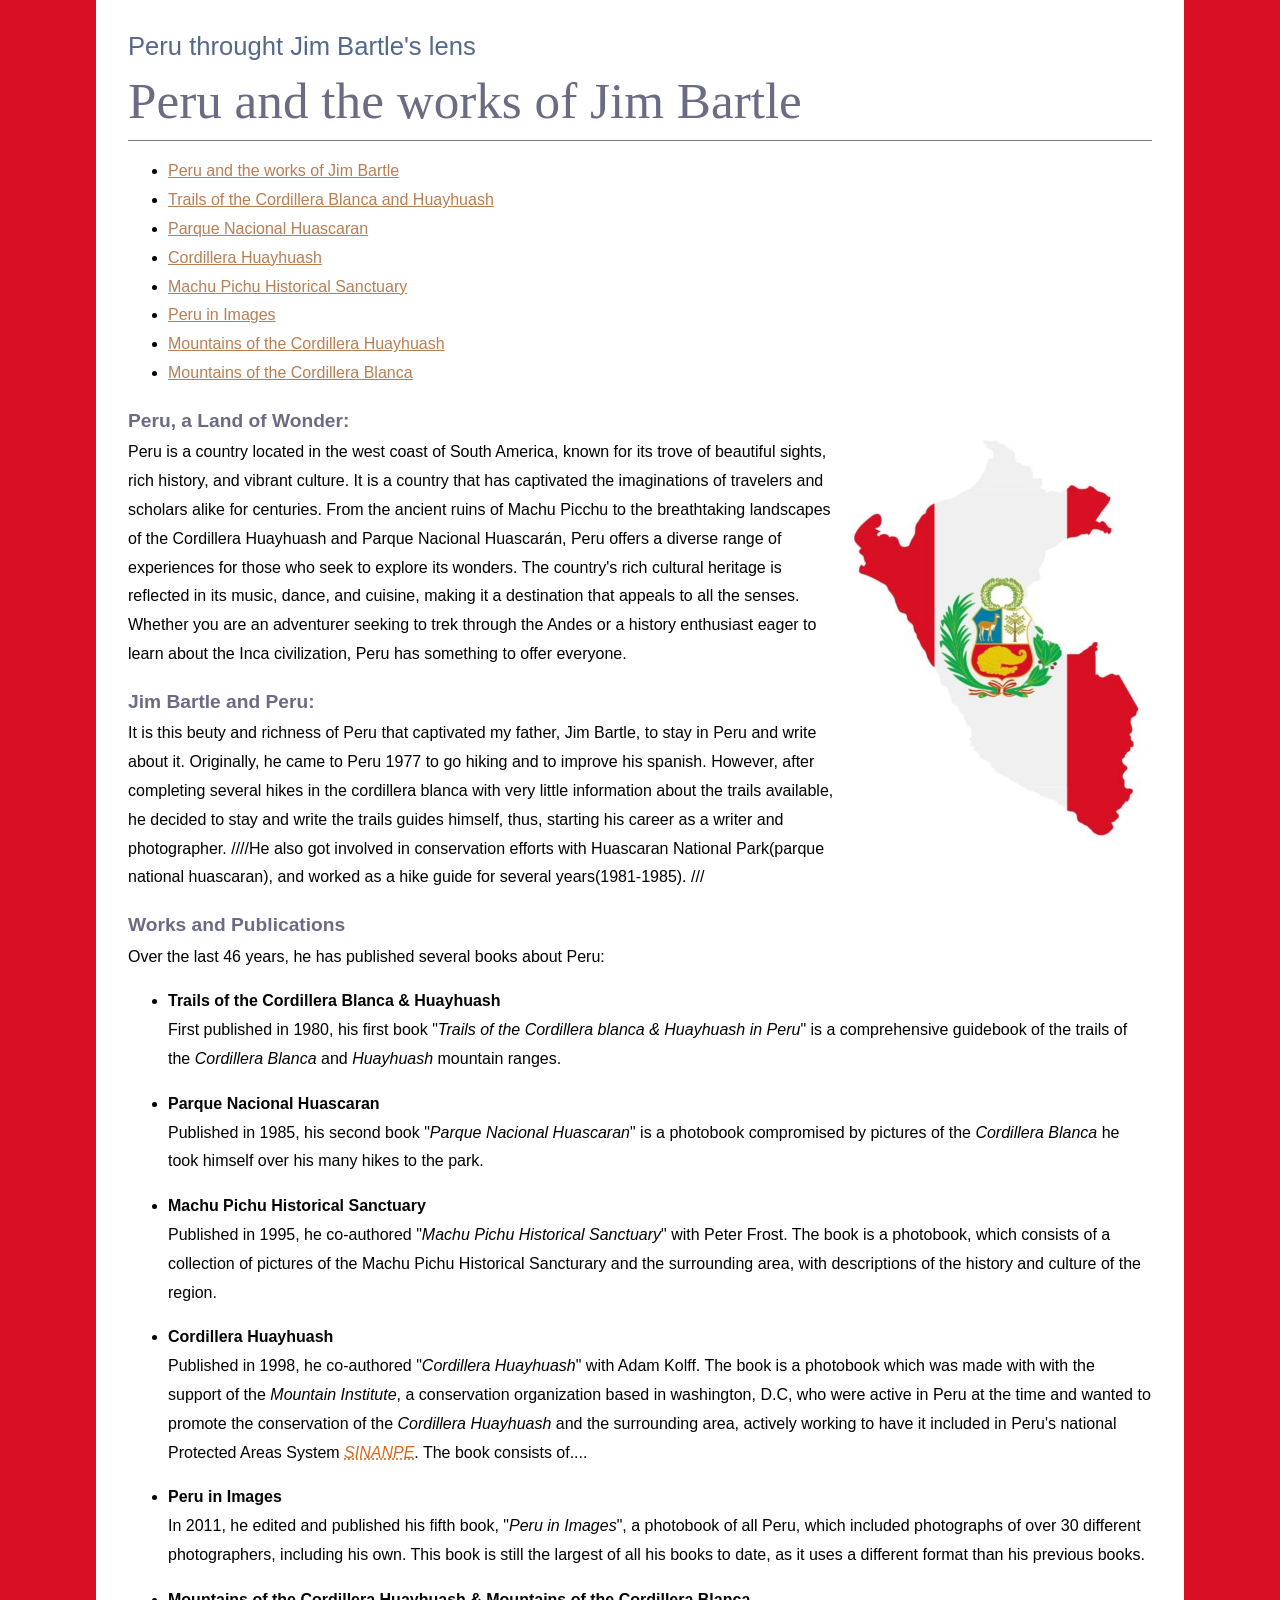
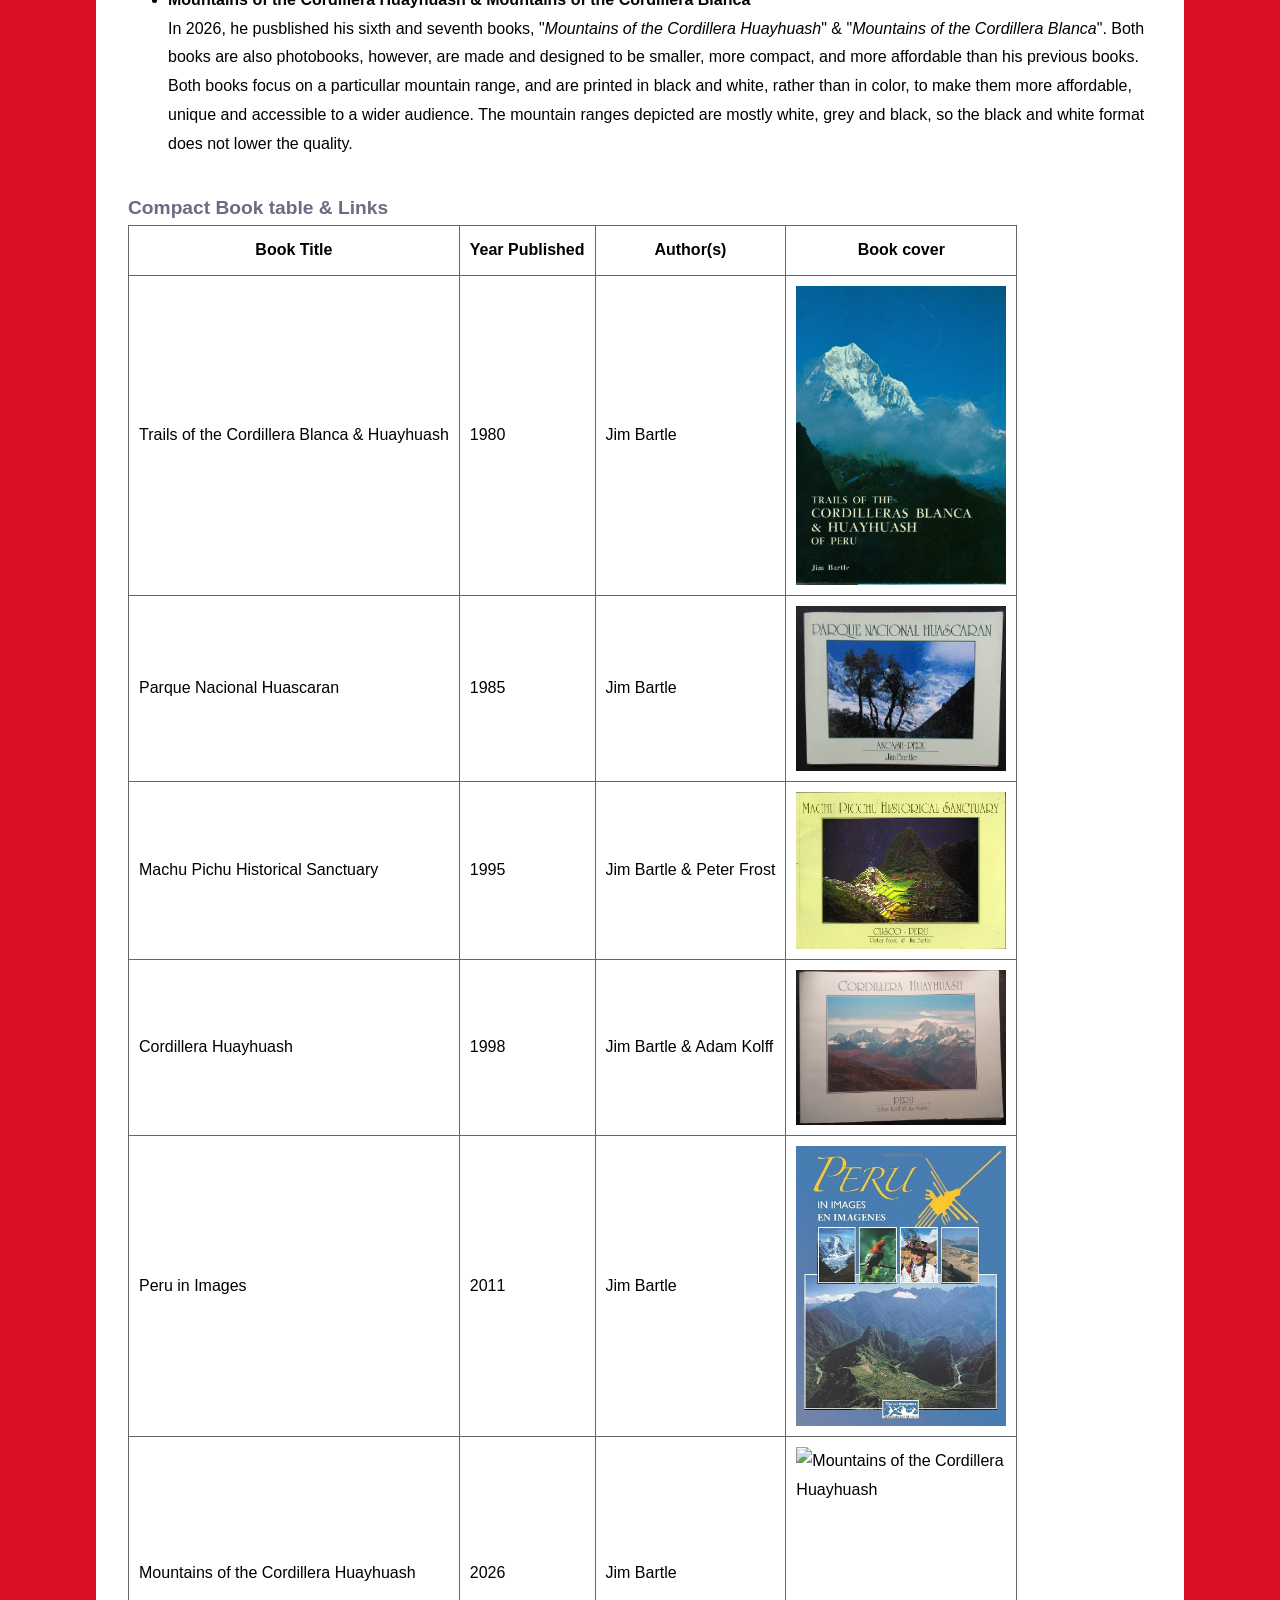
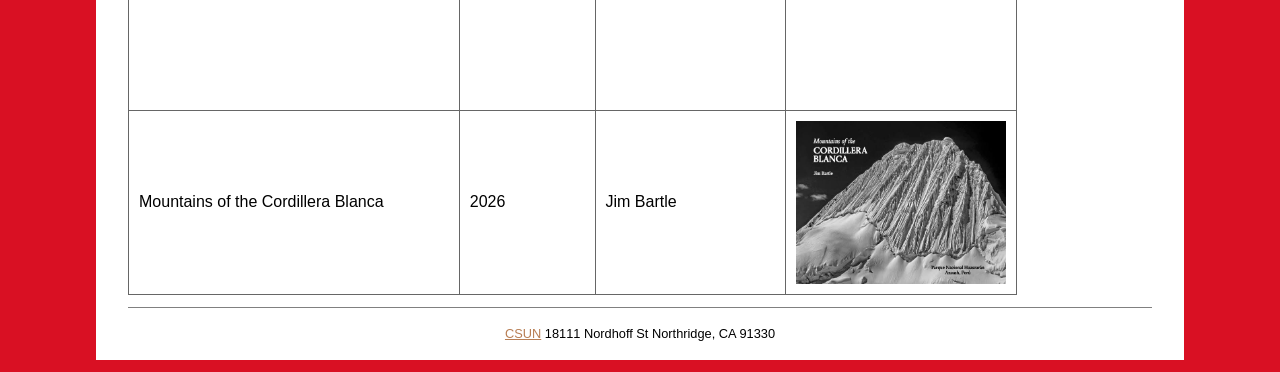
==== docs/cordBlanca.html @ fcec71ef "sss" ====
<!DOCTYPE html>
<html lang="en">
  <head>
    <meta charset="utf-8" />
    <title>Peru throught Jim Bartle's lens</title>
    <link href="css/styles.css" rel="stylesheet" type="text/css" />
  </head>
  <body>
    <header role="banner">
      <h1>Peru throught Jim Bartle's lens</h1>
      <h2>Peru and the works of Jim Bartle</h2>
      <nav role="navigation">
      <ul>
        <li><a href="index.html" title="Peru and the works of Jim Bartle">Peru and the works of Jim Bartle </a></li>
        <li><a href="trails.html" title="Trails of the Cordillera Blanca and Huayhuash">Trails of the Cordillera Blanca and Huayhuash</a></li>
        <li><a href="ParqueNacionalHuascaran.html" title="Parque Nacional Huascaran">Parque Nacional Huascaran</a></li>
        <li><a href="CordilleraHuayhuash.html" title="Cordillera Huayhuash">Cordillera Huayhuash</a></li>
        <li><a href="MachuPichu.html" title="Machu Pichu Historical Sanctuary">Machu Pichu Historical Sanctuary</a></li>
        <li><a href="PeruInImages.html" title="Peru in Images">Peru in Images</a></li>
        <li><a href="cordHuayhuash.html" title="Mountains of the Cordillera Huayhuash">Mountains of the Cordillera Huayhuash</a></li>
        <li><a href="cordBlanca.html" title="Mountains of the Cordillera Blanca">Mountains of the Cordillera Blanca</a></li>
      </ul>
    </nav>
        <!--  
        Index:
      - Machu Pichu Historical Sanctuary
      - Cordillera Huayhuash
      - Parque Nacional Huascaran
      - Other works
      -->
    </header>
    <main role="main">
      <article role="article">
        <header>
          <h3>Peru, a Land of Wonder:</h3>
          <p>
            <img
              src="images/peru_flag.jpg"
              alt="Peru"
              width="300"
              height="400"
              class="flowRight"
            /> Peru is a country located in the west coast of South America, known for its trove of beautiful sights, rich history, and vibrant culture. It is a country that has captivated the imaginations of travelers and scholars alike for centuries. From the ancient ruins of Machu Picchu to the breathtaking landscapes of the Cordillera Huayhuash and Parque Nacional Huascarán, Peru offers a diverse range of experiences for those who seek to explore its wonders. The country's rich cultural heritage is reflected in its music, dance, and cuisine, making it a destination that appeals to all the senses. Whether you are an adventurer seeking to trek through the Andes or a history enthusiast eager to learn about the Inca civilization, Peru has something to offer everyone. 

            <!-- HTML, or <b>Hypertext Markup Language</b>, is the language used to
            describe the structure of content on the web. As with other markup
            languages, it uses tags to identify page elements and describe the
            page&rsquo;s semantic structure. An easy way to visualize this is to
            consider the various types of documents you see on a day-to-day
            basis, like magazine and newspaper articles or documents created in
            a program like Microsoft Word. The formatting of those documents
            ensures that the information is presented clearly, with a distinct
            hierarchy. This allows readers to quickly scan the page and
            determine which information is important and how the content relates
            to each other. HTML allows us to do that for web pages by first
            establishing the overall document structure, and then formatting
            elements like headings and paragraphs.-->
          </p>
        </header>
        <section>
          <h3>Jim Bartle and Peru:</h3>
          <p>
            It is this beuty and richness of Peru that captivated my father, Jim Bartle, to stay in Peru and write about it. Originally, he came to Peru 1977 to go hiking and to improve his spanish. However, after completing several hikes in the cordillera blanca with very little information about the trails available, he decided to stay and write the trails guides himself, thus, starting his career as a writer and photographer. ////He also got involved in conservation efforts with Huascaran National Park(parque national huascaran), and worked as a hike guide for several years(1981-1985). ///
          </p>
          <h3>Works and Publications</h3>
            <p>Over the last 46 years, he has published several books about Peru:</p>
            
          <ul> <!-- Using the UL so the list of books is a bulleted list-->
            <li>
              <div class= "book">
                <h4>Trails of the Cordillera Blanca & Huayhuash</h4>
                <p>
                  <!-- In 1980, he pusblished his first book "Trails of the /Cordillera blanca/ and /Huayhuash/ in Peru", a comprehensive guidebook of the trails of the cordillera blanca and Huayhuash mountain ranges. -->
                  First published in 1980, his first book "<i>Trails of the Cordillera blanca & Huayhuash in Peru</i>" is a comprehensive guidebook of the trails of the <em>Cordillera Blanca</em> and <em>Huayhuash</em> mountain ranges. 
                  <!--<img
                    src="images/trails.jpg"
                    alt="Trails of the Cordillera Blanca and Huayhuash"
                    width="225"
                    height= "300"
                    class="flowRight"
                  />   Images were removed and added to the table below--> 
                </p>
              </div>
            </li>
            <li>
              <div class= "book">
                <h4>Parque Nacional Huascaran</h4>
                <p>
                  <!--In 1985, he published his second book, "Parque Nacional Huascaran", a photobook compromised by pictures of the /cordillera blanca/ he took himself over his many hikes to the park. -->
                  Published in 1985, his second book "<i>Parque Nacional Huascaran</i>" is a photobook compromised by pictures of the <em>Cordillera Blanca</em> he took himself over his many hikes to the park. 
                  <!--<img
                    src="images/huascaran.jpg"
                    alt="Parque Nacional Huascaran"
                    width="400"
                    height="313"
                    class="flowRight"
                  /> -->
                </p>
              </div>
            </li>
            <li>
              <div class= "book">
                <h4>Machu Pichu Historical Sanctuary</h4>
                <p>
                  <!--in 1995, he co-authored his third book, "Machu Pichu Historical Sanctuary", with his friend, Peter Frost. The book is another photobook, and consists of a collection of pictures of the Machu Pichu Historical Sancturary and the surrounding area, with descriptions of the history and culture of the region. ---check summary--- -->
                  Published in 1995, he co-authored "<i>Machu Pichu Historical Sanctuary</i>" with Peter Frost. The book is a photobook, which consists of a collection of pictures of the Machu Pichu Historical Sancturary and the surrounding area, with descriptions of the history and culture of the region. 
                  <!--<img
                    src="images/machu.jpg"
                    alt="Machu Pichu Historical Sanctuary"
                    width="400"
                    height="299"
                    class="flowRight"
                  />-->
                </p>

              </div>
            </li>
            <li>
              <div class= "book">
                <h4>Cordillera Huayhuash</h4>
                <p>
                  Published in 1998, he co-authored "<i>Cordillera Huayhuash</i>" with Adam Kolff. The book is a photobook which was made with with the support of the <em>Mountain Institute</em>, a conservation organization based in washington, D.C, who were active in Peru at the time and wanted to promote the conservation of the <em>Cordillera Huayhuash</em> and the surrounding area, actively working to have it included in Peru's national Protected Areas System <abbr title="Sistema Nacional de Áreas Protegidas">SINANPE</abbr>. The book consists of....
    <!-- Here I am using the abbr tag, as it provides a tooltip with the full name of the acronym.   
    When including an abbreviation or acronym,<abbr> provides a full expansion of the term in plain text on first use, along with the <abbr> to mark up the abbreviation. This informs the user what the abbreviation or acronym means. However, in this case I am using it with a Title, which makes it so that when the user hovers over the abbreviation, it will show the full name of the acronym. This is helpful for users who may not be familiar with the acronym or abbreviation, and provides additional context for understanding the content. -->
                  
  
                <!--<img
                    src="images/huayhuash.jpeg"
                    alt="Cordillera Huayhuash"
                    width="400"
                    height="299"
                    class="flowRight"
                  />-->
                </p>
              </div>
            </li>
            <li>
              <div class= "book">
                <h4>Peru in Images</h4>
                <p>
                  In 2011, he edited and published his fifth book, "<i>Peru in Images</i>", a photobook of all Peru, which included photographs of over 30 different photographers, including his own. This book is still the largest of all his books to date, as it uses a different format than his previous books.
                <!--<img
                    src="images/peruImages.jpg"
                    alt="Peru in Images"
                    width="300"
                    height="450"
                    class="flowRight"
                  />-->
                </p>
              </div>
            </li>
            <li>
              <div class= "book">
                <h4>Mountains of the Cordillera Huayhuash & Mountains of the Cordillera Blanca</h4>
                <p> 
                  In 2026, he pusblished his sixth and seventh books, "<i>Mountains of the Cordillera Huayhuash</i>" & "<i>Mountains of the Cordillera Blanca</i>". Both books are also photobooks, however, are made and designed to be smaller, more compact, and more affordable than his previous books. Both books focus on a particullar mountain range, and are printed in black and white, rather than in color, to make them more affordable, unique and accessible to a wider audience. The mountain ranges depicted are mostly white, grey and black, so the black and white format does not lower the quality. 
                  <!--<img
                    src="images/cordHuayhuash.png"
                    alt="Mountains of the Cordillera Huayhuash"
                    width="310"
                    height="375"
                    class="flowRight"
                  />
                  <img
                    src="images/cordBlanca.jpg"
                    alt="Mountains of the Cordillera Blanca"
                    width="400"
                    height="300"
                    class="flowRight"
                  /> -->
                </p> 
              </div>
            </li>
          </ul>          
        </section>
        <section>
          <h3>Compact Book table & Links</h3>
          <table>
            <thead> <!-- Using a table to display the list of books in a more organized way, with columns for the title, year published, and book cover image. <thead> is being used to define the header of each row of the table -->
              <tr>
                <th>Book Title</th>
                <th>Year Published</th>
                <th>Author(s)</th>
                <th>Book cover</th>
              </tr>
            </thead>
            <tbody>
              <tr>
                <td>Trails of the Cordillera Blanca & Huayhuash</td>
                <td>1980</td>
                <td>Jim Bartle</td>
                <td><img src="images/trails.jpg" alt="Trails of the Cordillera Blanca and Huayhuash" width="150" height="200" class="centerImage" /></td>
              </tr>
              <tr>
                <td>Parque Nacional Huascaran</td>
                <td>1985</td>
                <td>Jim Bartle</td>
                <td><img src="images/huascaran.jpg" alt="Parque Nacional Huascaran" width="150" height="118" class="centerImage" /></td>
              </tr>
              <tr>      
                <td>Machu Pichu Historical Sanctuary</td>
                <td>1995</td>
                <td>Jim Bartle & Peter Frost</td>
                <td><img src="images/machu.jpg" alt="Machu Pichu Historical Sanctuary" width="150" height="112" class="centerImage" /></td>   
              </tr>
              <tr>
                <td>Cordillera Huayhuash</td>
                <td>1998</td>
                <td>Jim Bartle & Adam Kolff</td>
                <td><img src="images/huayhuash.jpeg" alt="Cordillera Huayhuash" width="150" height="112" class="centerImage" /></td>
              </tr>
              <tr>
                <td>Peru in Images</td>
                <td>2011</td>
                <td>Jim Bartle</td>
                <td><img src="images/peruImages.jpg" alt="Peru in Images" width="150" height="225" class="centerImage" /></td>
              </tr>
              <tr>
                <td>Mountains of the Cordillera Huayhuash</td>
                <td>2026</td>
                <td>Jim Bartle</td>
                <td><img src="images/cordHuayhuash.png" alt="Mountains of the Cordillera Huayhuash" width="150" height="181" class="centerImage" /></td>
              </tr>
              <tr>
                <td>Mountains of the Cordillera Blanca</td>
                <td>2026</td>
                <td>Jim Bartle</td>
                <td><img src="images/cordBlanca.jpg" alt="Mountains of the Cordillera Blanca" width="150" height="112" class="centerImage" /></td>
              </tr>
            </tbody>
          </table>

        </section>
      </article>
    </main>
    <footer role="contentinfo">
      <p>
        <a href="http://www.csun.edu" title="csun.edu" target="_blank">CSUN</a>
        18111 Nordhoff St Northridge, CA 91330
      </p>
    </footer>
  </body>
</html>
---- docs/css/styles.css ----
html, body {
	background: #D91023; /* Peruvian flag red */
	margin: 0;
}
h1, h2, h3, h4, h5, h6, p {
	margin: 0;
	padding: 0;
}
h1, h2, h3, h4, h5, h6 {
	color: rgb(107, 107, 132);
}
body {
	font-family: Verdana, Geneva, sans-serif;
	font-size: 100%;
	width: 80%;
	margin-right: auto;
	margin-left: auto;
	padding: 2.5% 2.5% 0;
	background: white;
	line-height: 1.8;
}
h1 {
	font: 1.6em Verdana, Geneva, sans-serif;
	margin-bottom: .4em;
	color: rgb(83, 104, 138);
}
h2 {
	font: 3.2em Georgia, "Times New Roman", Times, serif;
	margin-bottom: .2em;
}
h3 {
	font-size: 1.2em;
}
p {
	margin-bottom: 1em;
}
a {
	color: rgb(184, 126, 84);
}
a:hover {
	color: rgb(120, 97, 55);
}
pre {
	font-size: 1.4em;
	color: white;
	padding: .5em 1em;
	border-left: 1em solid #A68048;
	background: #666;
	white-space: pre-wrap;
	white-space: -moz-pre-wrap;
	white-space: -pre-wrap;
	white-space: -o-pre-wrap;
	word-wrap: break-word;
	width: 80%;
}
pre.wrong {
	border-left-color: red;
}
pre.correct {
	border-left-color: green;
}
dt {
	font-style: italic;
	font-size:1.2em;
}
dd {
	margin-bottom: 1.4em;
}
table {
	/*margin: 1em auto;   used to center table if needed*/
	border-collapse: collapse;
	border: 1px solid #666;
}
caption {
	margin: 0;
	padding: 0;
	margin-bottom: 1em;
	text-align: left;
}
td, th {
	padding: 10px;
	border: 1px solid #666;
}
table img { /*Larger images for the table */
	width: 210px;
	max-width: 100%;
	height: auto;
}
.center {
	text-align: center;
}
header h2 {
	padding-bottom: .2em;
	border-bottom: 1px solid gray;
}
aside {
	padding: 1em;
	background:rgb(83, 104, 138);
	color: white;
	margin-bottom: 1em;
}
aside h4 {
	color: white;
}
footer {
	border-top: 1px solid gray;
	text-align: center;
	font-size: .8em;
	line-height: 4em;
	margin-top: 1em;
}
blockquote {
	font-style: italic;
}
.flowRight {
	float: right;
	margin-left: 10px;
}
.book { /* added class to style book sections*/
	display: flow-root;
}
section h4 {
	color: rgb(5, 5, 5); /* changed from rgb(83, 104, 138) to rgb(5, 5, 5) for better readability */
	clear: both;
}
.flowLeft {
	float: left;
	margin-right: 10px;
}
.centerImage { /* added class to center images, if needed */
  display: block;
  margin: 0 auto;
}
abbr {  /* added styling for abbreviation elements, so they stand out */
  font-style: italic;
  color: chocolate;
}
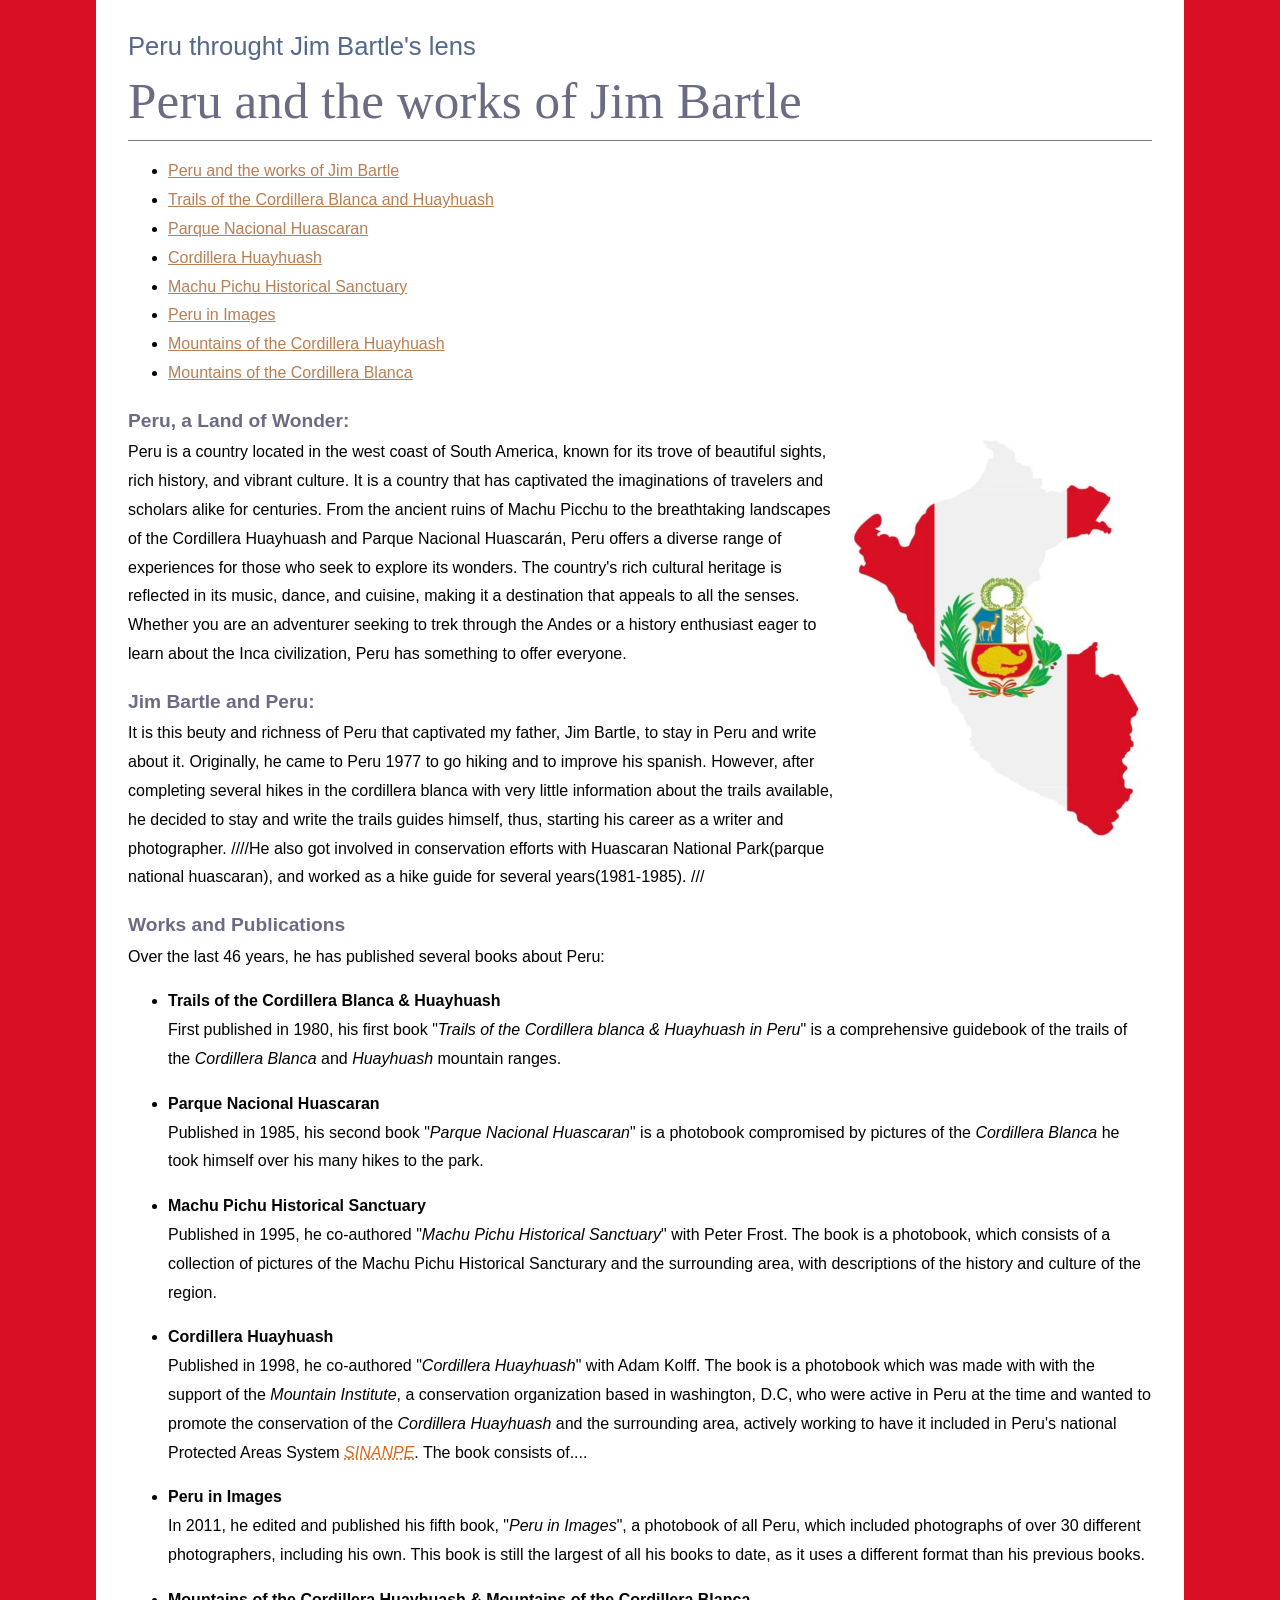
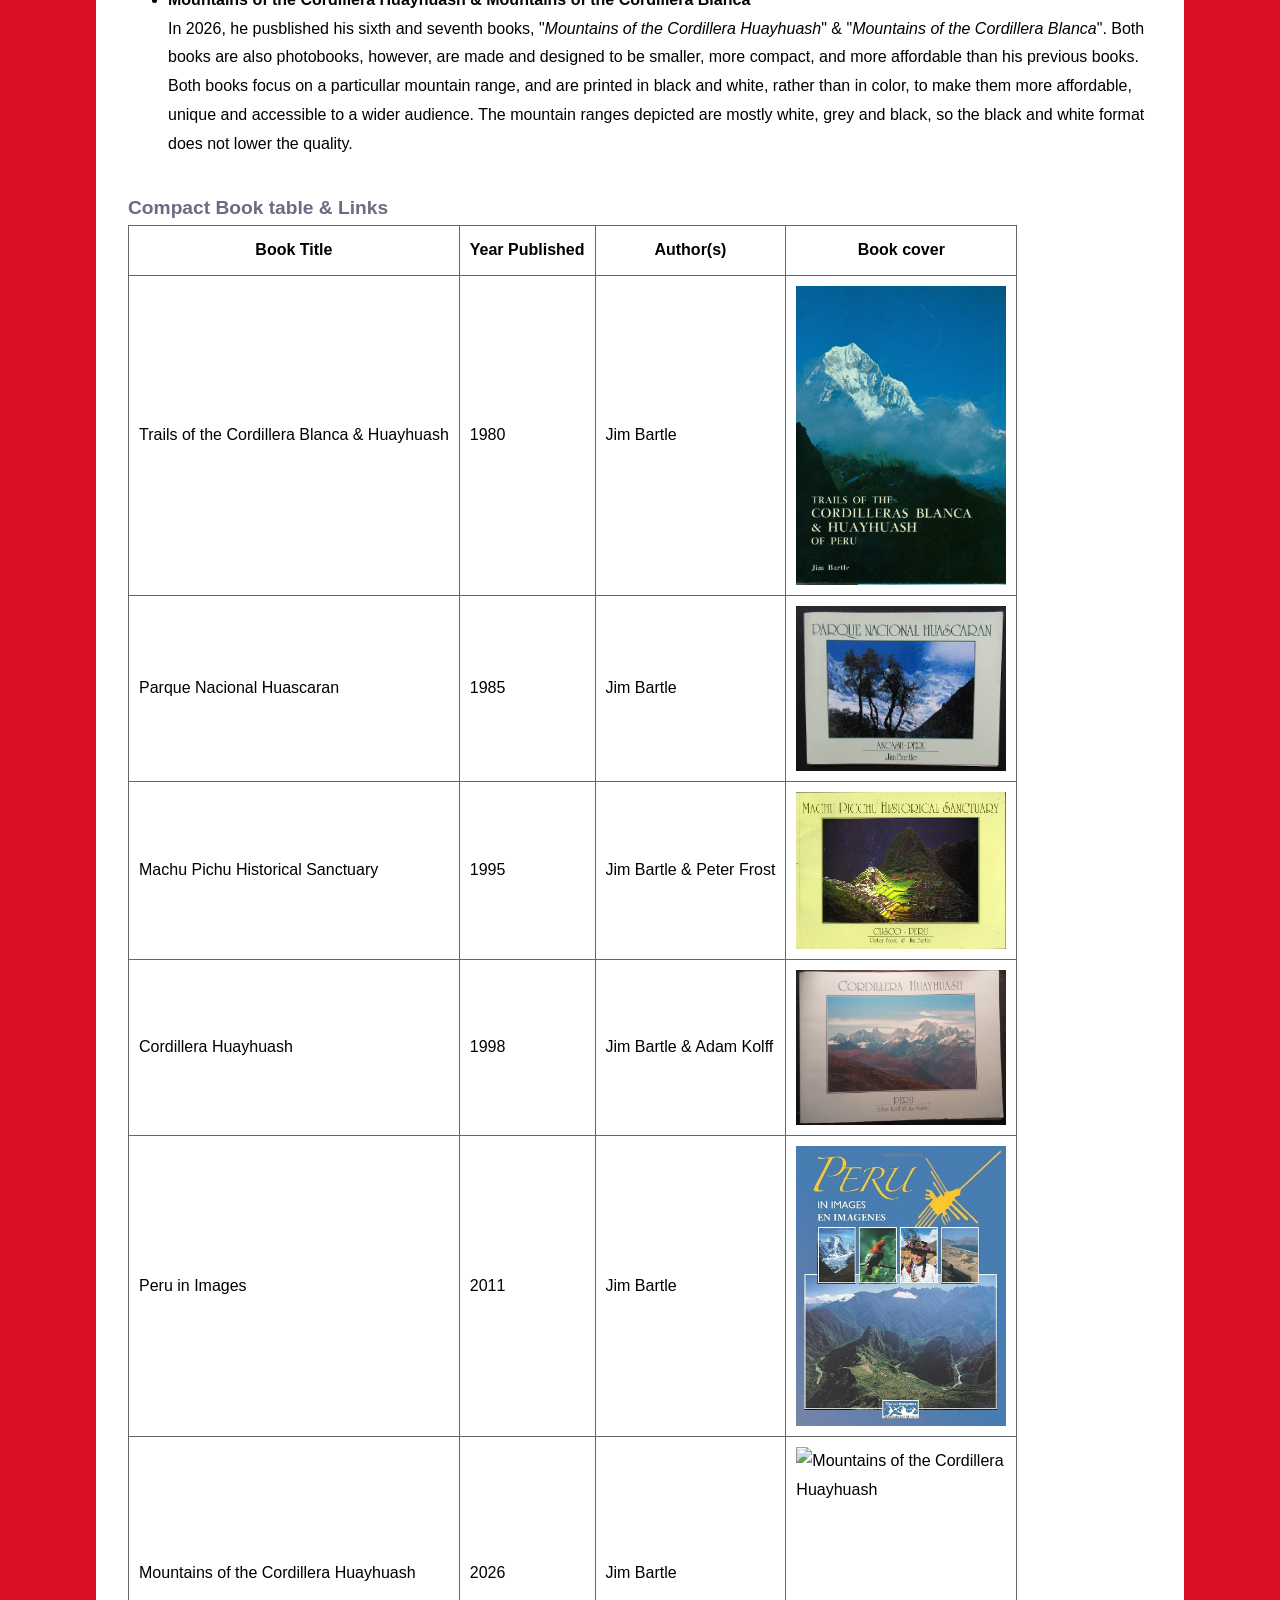
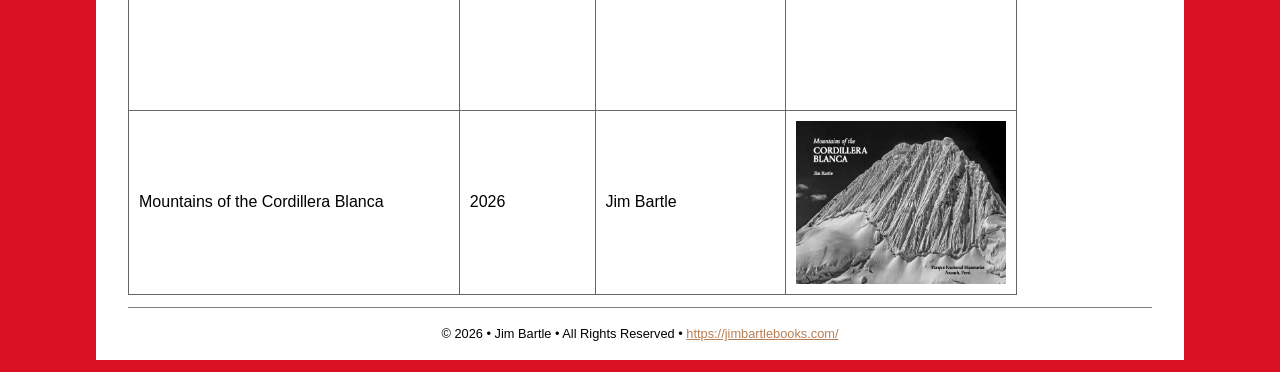
==== commit e7dbf1ef: "saving progress, book 3" ====
--- a/docs/cordBlanca.html
+++ b/docs/cordBlanca.html
@@ -233,11 +233,13 @@
         </section>
       </article>
     </main>
-    <footer role="contentinfo">
+    <footer>
       <p>
-        <a href="http://www.csun.edu" title="csun.edu" target="_blank">CSUN</a>
-        18111 Nordhoff St Northridge, CA 91330
+        &copy; 2026 • Jim Bartle • All Rights Reserved •
+        <a href="https://jimbartlebooks.com/" title="https://jimbartlebooks.com/" target="_blank">https://jimbartlebooks.com/</a>
       </p>
+
+      <!-- 2026 • Jim Bartle • All Rights Reserved -->
     </footer>
   </body>
 </html>
--- a/docs/css/styles.css
+++ b/docs/css/styles.css
@@ -95,12 +95,14 @@
 }
 aside {
 	padding: 1em;
-	background:rgb(83, 104, 138);
-	color: white;
+	padding-left: 1.2em;
+	background: #e7f0e8;
+	color: #222;
+	border: 1px solid #000; /*Border color for aside, alongside margin below. */
 	margin-bottom: 1em;
 }
 aside h4 {
-	color: white;
+	color: #222; /*Color change for aside, for it to be consistant with the one above.*/ 
 }
 footer {
 	border-top: 1px solid gray;
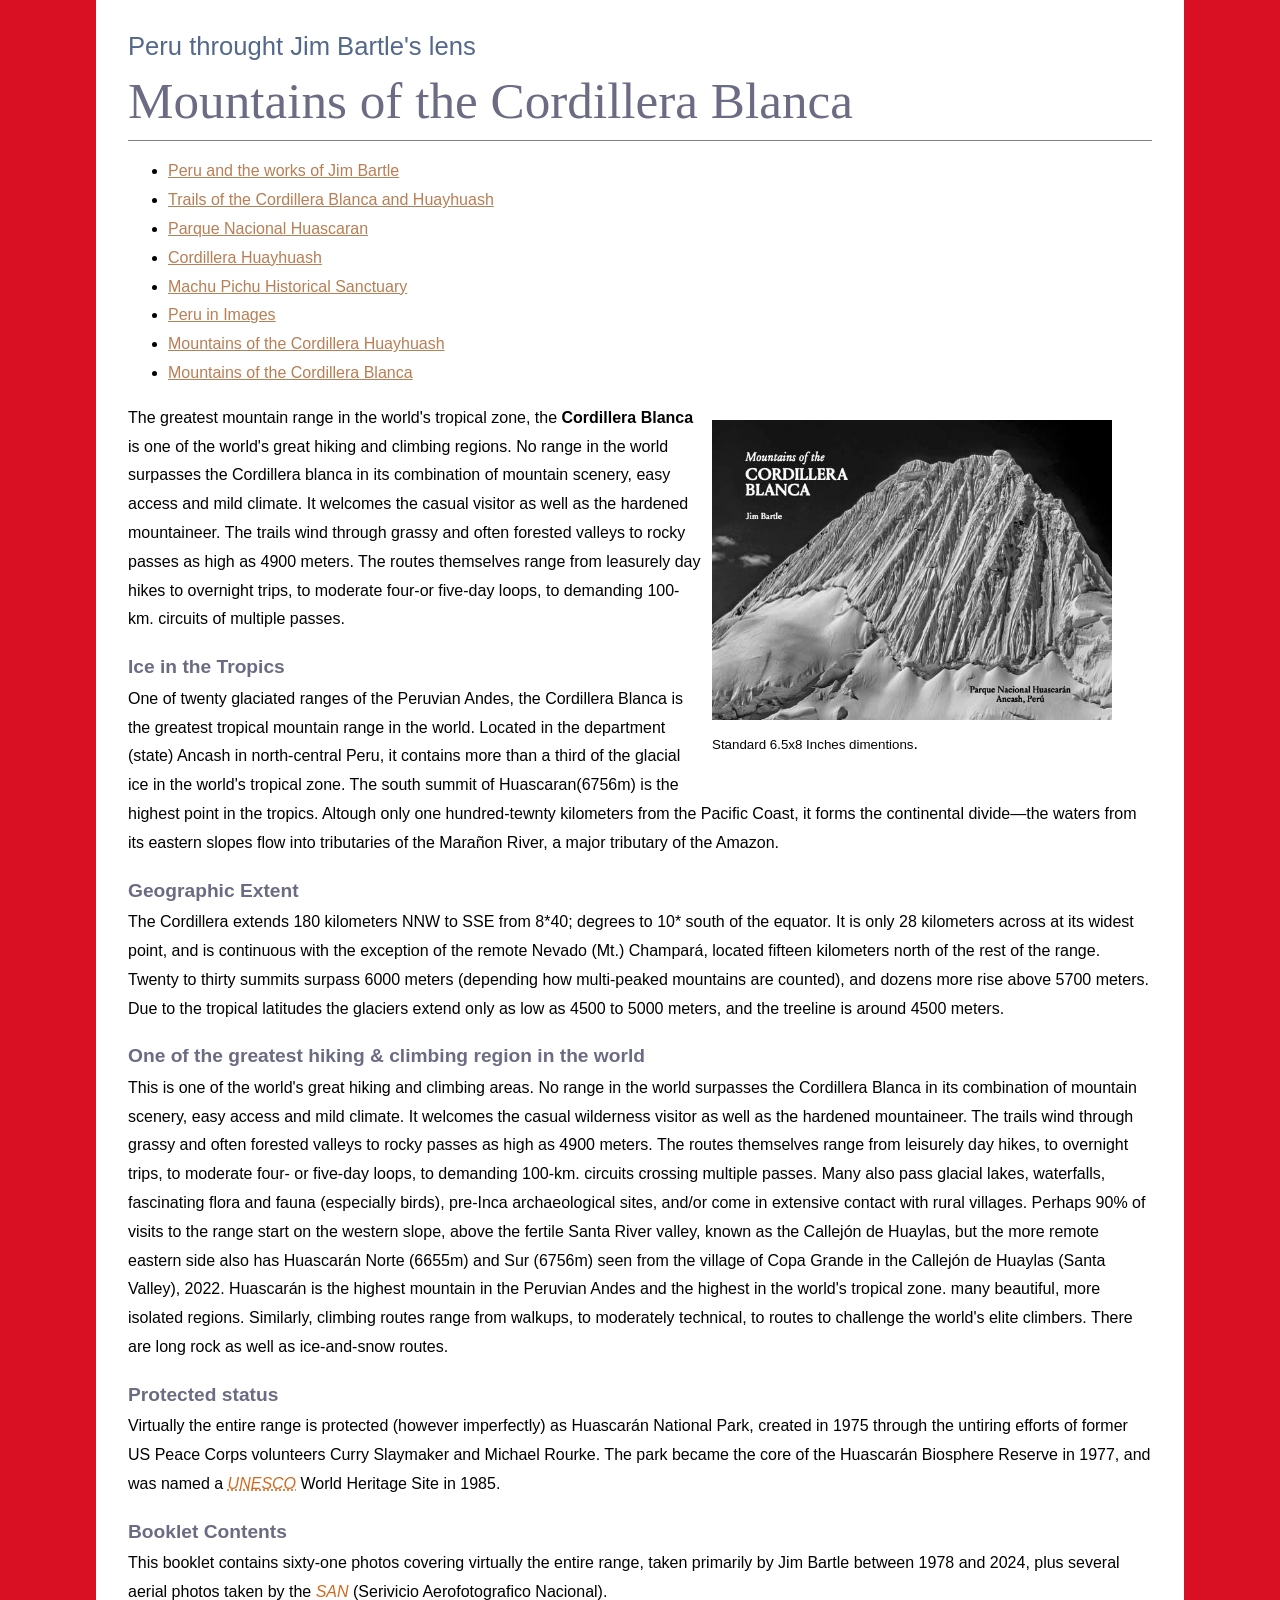
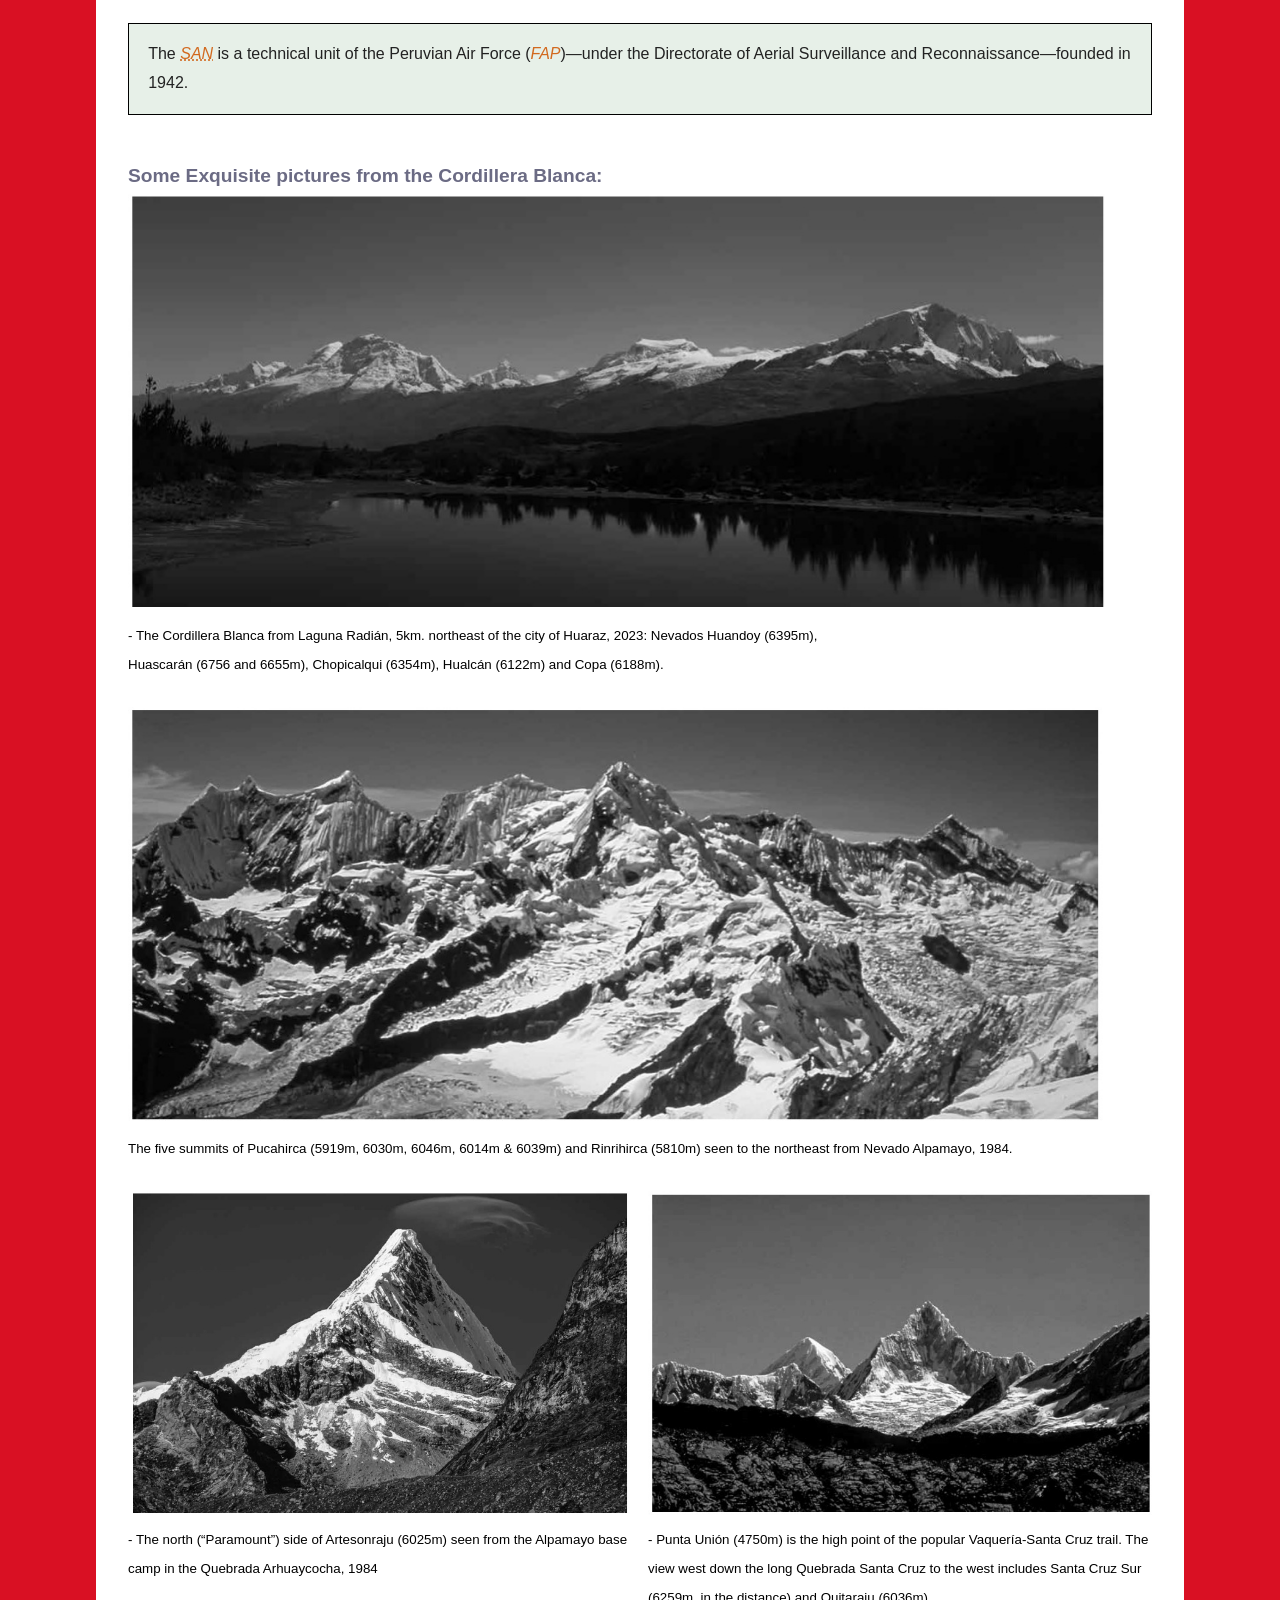
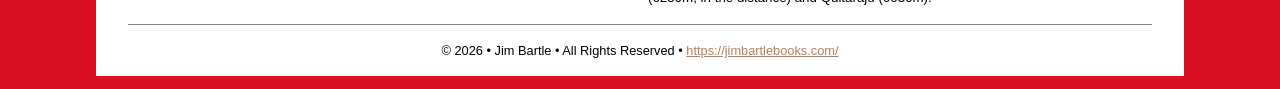
==== commit 31885bca: "last 2 books covered." ====
--- a/docs/cordBlanca.html
+++ b/docs/cordBlanca.html
@@ -8,7 +8,7 @@
   <body>
     <header role="banner">
       <h1>Peru throught Jim Bartle's lens</h1>
-      <h2>Peru and the works of Jim Bartle</h2>
+      <h2>Mountains of the Cordillera Blanca</h2>
       <nav role="navigation">
       <ul>
         <li><a href="index.html" title="Peru and the works of Jim Bartle">Peru and the works of Jim Bartle </a></li>
@@ -21,215 +21,104 @@
         <li><a href="cordBlanca.html" title="Mountains of the Cordillera Blanca">Mountains of the Cordillera Blanca</a></li>
       </ul>
     </nav>
-        <!--  
-        Index:
-      - Machu Pichu Historical Sanctuary
-      - Cordillera Huayhuash
-      - Parque Nacional Huascaran
-      - Other works
-      -->
     </header>
     <main role="main">
       <article role="article">
         <header>
-          <h3>Peru, a Land of Wonder:</h3>
+          <figure class="flowRight">
+              <img
+                src="images/cordBlanca.jpg"
+                alt="Mountains of the Cordillera Blanca"
+                 width="400" 
+                 height="300"
+              />
+              <figcaption><small>Standard 6.5x8 Inches dimentions</small>.</figcaption>
+          </figure>
           <p>
-            <img
-              src="images/peru_flag.jpg"
-              alt="Peru"
-              width="300"
-              height="400"
-              class="flowRight"
-            /> Peru is a country located in the west coast of South America, known for its trove of beautiful sights, rich history, and vibrant culture. It is a country that has captivated the imaginations of travelers and scholars alike for centuries. From the ancient ruins of Machu Picchu to the breathtaking landscapes of the Cordillera Huayhuash and Parque Nacional Huascarán, Peru offers a diverse range of experiences for those who seek to explore its wonders. The country's rich cultural heritage is reflected in its music, dance, and cuisine, making it a destination that appeals to all the senses. Whether you are an adventurer seeking to trek through the Andes or a history enthusiast eager to learn about the Inca civilization, Peru has something to offer everyone. 
-
-            <!-- HTML, or <b>Hypertext Markup Language</b>, is the language used to
-            describe the structure of content on the web. As with other markup
-            languages, it uses tags to identify page elements and describe the
-            page&rsquo;s semantic structure. An easy way to visualize this is to
-            consider the various types of documents you see on a day-to-day
-            basis, like magazine and newspaper articles or documents created in
-            a program like Microsoft Word. The formatting of those documents
-            ensures that the information is presented clearly, with a distinct
-            hierarchy. This allows readers to quickly scan the page and
-            determine which information is important and how the content relates
-            to each other. HTML allows us to do that for web pages by first
-            establishing the overall document structure, and then formatting
-            elements like headings and paragraphs.-->
+            The greatest mountain range in the world's tropical zone, the <strong>Cordillera Blanca</strong> is one of the world's great hiking and climbing regions. No range in the world surpasses the Cordillera blanca in its combination of mountain scenery, easy access and mild climate. It welcomes the casual visitor as well as the hardened mountaineer. The trails wind through grassy and often forested valleys to rocky passes as high as 4900 meters. The routes themselves range from leasurely day hikes to overnight trips, to moderate four-or five-day loops, to demanding 100-km. circuits of multiple passes.
           </p>
+          
         </header>
         <section>
-          <h3>Jim Bartle and Peru:</h3>
+          <h3>Ice in the Tropics</h3>
           <p>
-            It is this beuty and richness of Peru that captivated my father, Jim Bartle, to stay in Peru and write about it. Originally, he came to Peru 1977 to go hiking and to improve his spanish. However, after completing several hikes in the cordillera blanca with very little information about the trails available, he decided to stay and write the trails guides himself, thus, starting his career as a writer and photographer. ////He also got involved in conservation efforts with Huascaran National Park(parque national huascaran), and worked as a hike guide for several years(1981-1985). ///
+            One of twenty glaciated ranges of the Peruvian Andes, the Cordillera Blanca is the greatest tropical mountain range in the world. Located in the department (state) Ancash in north-central Peru, it contains more than a third of the glacial ice in the world's tropical zone. The south summit of Huascaran(6756m) is the highest point in the tropics. Altough only one hundred-tewnty kilometers from the Pacific Coast, it forms the continental divide&mdash;the waters from its eastern slopes flow into tributaries of the Marañon River, a major tributary of the Amazon.
           </p>
-          <h3>Works and Publications</h3>
-            <p>Over the last 46 years, he has published several books about Peru:</p>
-            
-          <ul> <!-- Using the UL so the list of books is a bulleted list-->
-            <li>
-              <div class= "book">
-                <h4>Trails of the Cordillera Blanca & Huayhuash</h4>
-                <p>
-                  <!-- In 1980, he pusblished his first book "Trails of the /Cordillera blanca/ and /Huayhuash/ in Peru", a comprehensive guidebook of the trails of the cordillera blanca and Huayhuash mountain ranges. -->
-                  First published in 1980, his first book "<i>Trails of the Cordillera blanca & Huayhuash in Peru</i>" is a comprehensive guidebook of the trails of the <em>Cordillera Blanca</em> and <em>Huayhuash</em> mountain ranges. 
-                  <!--<img
-                    src="images/trails.jpg"
-                    alt="Trails of the Cordillera Blanca and Huayhuash"
-                    width="225"
-                    height= "300"
-                    class="flowRight"
-                  />   Images were removed and added to the table below--> 
-                </p>
-              </div>
-            </li>
-            <li>
-              <div class= "book">
-                <h4>Parque Nacional Huascaran</h4>
-                <p>
-                  <!--In 1985, he published his second book, "Parque Nacional Huascaran", a photobook compromised by pictures of the /cordillera blanca/ he took himself over his many hikes to the park. -->
-                  Published in 1985, his second book "<i>Parque Nacional Huascaran</i>" is a photobook compromised by pictures of the <em>Cordillera Blanca</em> he took himself over his many hikes to the park. 
-                  <!--<img
-                    src="images/huascaran.jpg"
-                    alt="Parque Nacional Huascaran"
-                    width="400"
-                    height="313"
-                    class="flowRight"
-                  /> -->
-                </p>
-              </div>
-            </li>
-            <li>
-              <div class= "book">
-                <h4>Machu Pichu Historical Sanctuary</h4>
-                <p>
-                  <!--in 1995, he co-authored his third book, "Machu Pichu Historical Sanctuary", with his friend, Peter Frost. The book is another photobook, and consists of a collection of pictures of the Machu Pichu Historical Sancturary and the surrounding area, with descriptions of the history and culture of the region. ---check summary--- -->
-                  Published in 1995, he co-authored "<i>Machu Pichu Historical Sanctuary</i>" with Peter Frost. The book is a photobook, which consists of a collection of pictures of the Machu Pichu Historical Sancturary and the surrounding area, with descriptions of the history and culture of the region. 
-                  <!--<img
-                    src="images/machu.jpg"
-                    alt="Machu Pichu Historical Sanctuary"
-                    width="400"
-                    height="299"
-                    class="flowRight"
-                  />-->
-                </p>
-
-              </div>
-            </li>
-            <li>
-              <div class= "book">
-                <h4>Cordillera Huayhuash</h4>
-                <p>
-                  Published in 1998, he co-authored "<i>Cordillera Huayhuash</i>" with Adam Kolff. The book is a photobook which was made with with the support of the <em>Mountain Institute</em>, a conservation organization based in washington, D.C, who were active in Peru at the time and wanted to promote the conservation of the <em>Cordillera Huayhuash</em> and the surrounding area, actively working to have it included in Peru's national Protected Areas System <abbr title="Sistema Nacional de Áreas Protegidas">SINANPE</abbr>. The book consists of....
-    <!-- Here I am using the abbr tag, as it provides a tooltip with the full name of the acronym.   
-    When including an abbreviation or acronym,<abbr> provides a full expansion of the term in plain text on first use, along with the <abbr> to mark up the abbreviation. This informs the user what the abbreviation or acronym means. However, in this case I am using it with a Title, which makes it so that when the user hovers over the abbreviation, it will show the full name of the acronym. This is helpful for users who may not be familiar with the acronym or abbreviation, and provides additional context for understanding the content. -->
-                  
-  
-                <!--<img
-                    src="images/huayhuash.jpeg"
-                    alt="Cordillera Huayhuash"
-                    width="400"
-                    height="299"
-                    class="flowRight"
-                  />-->
-                </p>
-              </div>
-            </li>
-            <li>
-              <div class= "book">
-                <h4>Peru in Images</h4>
-                <p>
-                  In 2011, he edited and published his fifth book, "<i>Peru in Images</i>", a photobook of all Peru, which included photographs of over 30 different photographers, including his own. This book is still the largest of all his books to date, as it uses a different format than his previous books.
-                <!--<img
-                    src="images/peruImages.jpg"
-                    alt="Peru in Images"
-                    width="300"
-                    height="450"
-                    class="flowRight"
-                  />-->
-                </p>
-              </div>
-            </li>
-            <li>
-              <div class= "book">
-                <h4>Mountains of the Cordillera Huayhuash & Mountains of the Cordillera Blanca</h4>
-                <p> 
-                  In 2026, he pusblished his sixth and seventh books, "<i>Mountains of the Cordillera Huayhuash</i>" & "<i>Mountains of the Cordillera Blanca</i>". Both books are also photobooks, however, are made and designed to be smaller, more compact, and more affordable than his previous books. Both books focus on a particullar mountain range, and are printed in black and white, rather than in color, to make them more affordable, unique and accessible to a wider audience. The mountain ranges depicted are mostly white, grey and black, so the black and white format does not lower the quality. 
-                  <!--<img
-                    src="images/cordHuayhuash.png"
-                    alt="Mountains of the Cordillera Huayhuash"
-                    width="310"
-                    height="375"
-                    class="flowRight"
-                  />
-                  <img
-                    src="images/cordBlanca.jpg"
-                    alt="Mountains of the Cordillera Blanca"
-                    width="400"
-                    height="300"
-                    class="flowRight"
-                  /> -->
-                </p> 
-              </div>
-            </li>
-          </ul>          
         </section>
         <section>
-          <h3>Compact Book table & Links</h3>
-          <table>
-            <thead> <!-- Using a table to display the list of books in a more organized way, with columns for the title, year published, and book cover image. <thead> is being used to define the header of each row of the table -->
-              <tr>
-                <th>Book Title</th>
-                <th>Year Published</th>
-                <th>Author(s)</th>
-                <th>Book cover</th>
-              </tr>
-            </thead>
-            <tbody>
-              <tr>
-                <td>Trails of the Cordillera Blanca & Huayhuash</td>
-                <td>1980</td>
-                <td>Jim Bartle</td>
-                <td><img src="images/trails.jpg" alt="Trails of the Cordillera Blanca and Huayhuash" width="150" height="200" class="centerImage" /></td>
-              </tr>
-              <tr>
-                <td>Parque Nacional Huascaran</td>
-                <td>1985</td>
-                <td>Jim Bartle</td>
-                <td><img src="images/huascaran.jpg" alt="Parque Nacional Huascaran" width="150" height="118" class="centerImage" /></td>
-              </tr>
-              <tr>      
-                <td>Machu Pichu Historical Sanctuary</td>
-                <td>1995</td>
-                <td>Jim Bartle & Peter Frost</td>
-                <td><img src="images/machu.jpg" alt="Machu Pichu Historical Sanctuary" width="150" height="112" class="centerImage" /></td>   
-              </tr>
-              <tr>
-                <td>Cordillera Huayhuash</td>
-                <td>1998</td>
-                <td>Jim Bartle & Adam Kolff</td>
-                <td><img src="images/huayhuash.jpeg" alt="Cordillera Huayhuash" width="150" height="112" class="centerImage" /></td>
-              </tr>
-              <tr>
-                <td>Peru in Images</td>
-                <td>2011</td>
-                <td>Jim Bartle</td>
-                <td><img src="images/peruImages.jpg" alt="Peru in Images" width="150" height="225" class="centerImage" /></td>
-              </tr>
-              <tr>
-                <td>Mountains of the Cordillera Huayhuash</td>
-                <td>2026</td>
-                <td>Jim Bartle</td>
-                <td><img src="images/cordHuayhuash.png" alt="Mountains of the Cordillera Huayhuash" width="150" height="181" class="centerImage" /></td>
-              </tr>
-              <tr>
-                <td>Mountains of the Cordillera Blanca</td>
-                <td>2026</td>
-                <td>Jim Bartle</td>
-                <td><img src="images/cordBlanca.jpg" alt="Mountains of the Cordillera Blanca" width="150" height="112" class="centerImage" /></td>
-              </tr>
-            </tbody>
-          </table>
+          <h3>Geographic Extent</h3>
+          <p>
+            The Cordillera extends 180 kilometers NNW to SSE from 8*40; degrees to 10* south of the equator. It is only 28 kilometers across at its widest point, and is continuous with the exception of the remote Nevado (Mt.) Champará, located fifteen kilometers north of the rest of the range. Twenty to thirty summits surpass 6000 meters (depending how multi-peaked mountains are counted), and dozens more rise above 5700 meters. Due to the tropical latitudes the glaciers extend only as low as 4500 to 5000 meters, and the treeline is around 4500 meters. 
+          </p>
+        </section>
+        
+        <section>
+          <h3>One of the greatest hiking &amp; climbing region in the world</h3>
+          <p>
+            This is one of the world's great hiking and climbing areas. No range in the world surpasses the Cordillera Blanca in its combination of mountain scenery, easy access and mild climate. It welcomes the casual wilderness visitor as well as the hardened mountaineer. The trails wind through grassy and often forested valleys to rocky passes as high as 4900 meters. The routes themselves range from leisurely day hikes, to overnight trips, to moderate four- or five-day loops, to demanding 100-km. circuits crossing multiple passes. Many also pass glacial lakes, waterfalls, fascinating flora and fauna (especially birds), pre-Inca archaeological sites, and/or come in extensive contact with rural villages. Perhaps 90% of visits to the range start on the western slope, above the fertile Santa River valley, known as the Callejón de Huaylas, but the more remote eastern side also has Huascarán Norte (6655m) and Sur (6756m) seen from the village of Copa Grande in the Callejón de Huaylas (Santa Valley), 2022. Huascarán is the highest mountain in the Peruvian Andes and the highest in the world's tropical zone. many beautiful, more isolated regions. Similarly, climbing routes range from walkups, to moderately technical, to routes to challenge the world's elite climbers. There are long rock as well as ice-and-snow routes. 
+          </p>
+        </section>
 
+        <section>
+          <h3>Protected status</h3>
+          <p>
+            Virtually the entire range is protected (however imperfectly) as Huascarán National Park, created in 1975 through the untiring efforts of former US Peace Corps volunteers Curry Slaymaker and Michael Rourke. The park became the core of the Huascarán Biosphere Reserve in 1977, and was named a <abbr title="United Nations Educational, Scientific and Cultural Organization">UNESCO</abbr> World Heritage Site in 1985. 
+            </p>
+        </section>
+        
+        <section>
+          <h3>Booklet Contents</h3>
+          <p>
+            This booklet contains sixty-one photos covering virtually the entire range, taken primarily by Jim Bartle between 1978 and 2024, plus several aerial photos taken by the <abbr>SAN</abbr> (Serivicio Aerofotografico Nacional). 
+          </p>
+          <aside> The <abbr title="Serivicio Aerofotografico Nacional">SAN</abbr> is a technical unit of the Peruvian Air Force (<abbr>FAP</abbr>)&mdash;under the Directorate of Aerial Surveillance and Reconnaissance&mdash;founded in 1942.</aside>
+        </section>
+        <br>
+        <section>
+          <h3>Some Exquisite pictures from the Cordillera Blanca:</h3>
+            <figure class="centerImage">
+                <img
+                  src="images/cordblancaRadian.jpg"
+                  alt="The Cordillera Blanca from Laguna Radián, 5km."
+                  width="977" 
+                  height="417"
+                />
+                <figcaption><small> - The Cordillera Blanca from Laguna Radián, 5km. northeast of the city of Huaraz, 2023: Nevados Huandoy (6395m),<br> Huascarán (6756 and 6655m), Chopicalqui (6354m), Hualcán (6122m) and Copa (6188m).</small></figcaption>
+            </figure>
+            <br>
+            <figure class="centerImage">
+                <img
+                  src="images/fiveSummits.jpg"
+                  alt="The five summits of Pucahirca"
+                  width="977" 
+                  height="417"
+                />
+                <figcaption><small>The five summits of Pucahirca (5919m, 6030m, 6046m, 6014m & 6039m) and Rinrihirca (5810m) seen to the northeast from Nevado Alpamayo, 1984. </small></figcaption>
+            </figure>
+            <br>
+            <div style="display: flex; flex-wrap: wrap; align-items: flex-start; gap: 1em;">
+            <figure class="centerImage" style="flex: 1 1 300px; min-width: 0; margin: 0;">
+            <!-- Placing them side by side gave me trouble. The flex styles let them share the row, and max-width: 100%, height: auto, keeps them from overflowing -->
+                <img
+                  src="images/artesonaraju.jpg"
+                  alt="The north side of Artesonraju (6025m)"
+                  width="597" 
+                  height="384"
+                  style="max-width: 100%; height: auto;"
+                />
+                <figcaption><small> - The north (“Paramount”) side of Artesonraju (6025m) seen from the Alpamayo base camp in the Quebrada Arhuaycocha, 1984</small></figcaption>
+            </figure>
+            <figure class="centerImage" style="flex: 1 1 300px; min-width: 0; margin: 0;">
+                <img
+                  src="images/Punta Union.jpg"
+                  alt="Punta Unión (4750m)."
+                  width="" 
+                  height="384"
+                  style="max-width: 100%; height: auto;"
+                />
+                <figcaption><small> - Punta Unión (4750m) is the high point of the popular Vaquería-Santa Cruz trail. The view west down the long Quebrada Santa Cruz to the west includes Santa Cruz Sur (6259m, in the distance) and Quitaraju (6036m).</small></figcaption>
+              </figure>
+            </div>
         </section>
       </article>
     </main>
--- a/docs/css/styles.css
+++ b/docs/css/styles.css
@@ -129,7 +129,7 @@
 	float: left;
 	margin-right: 10px;
 }
-.centerImage { /* added class to center images, if needed */
+.centerImage { /* added class to center images*/
   display: block;
   margin: 0 auto;
 }
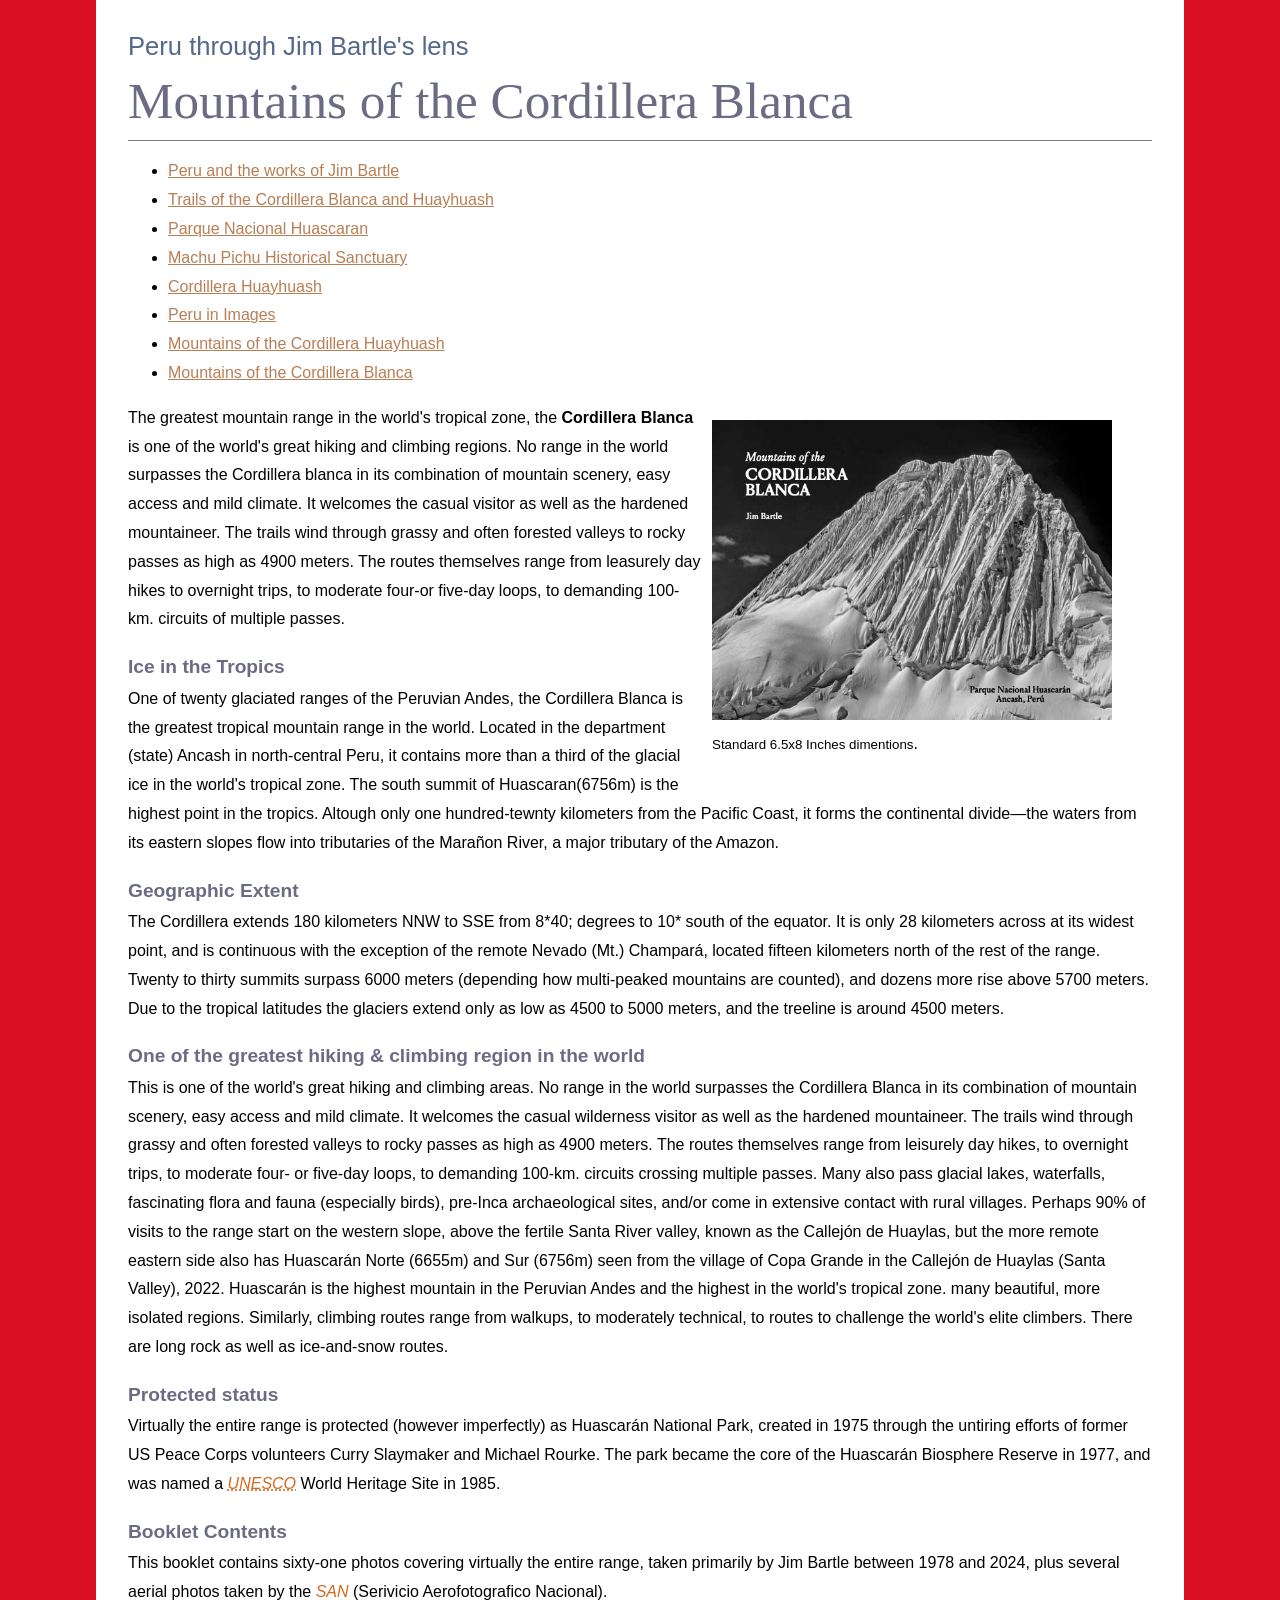
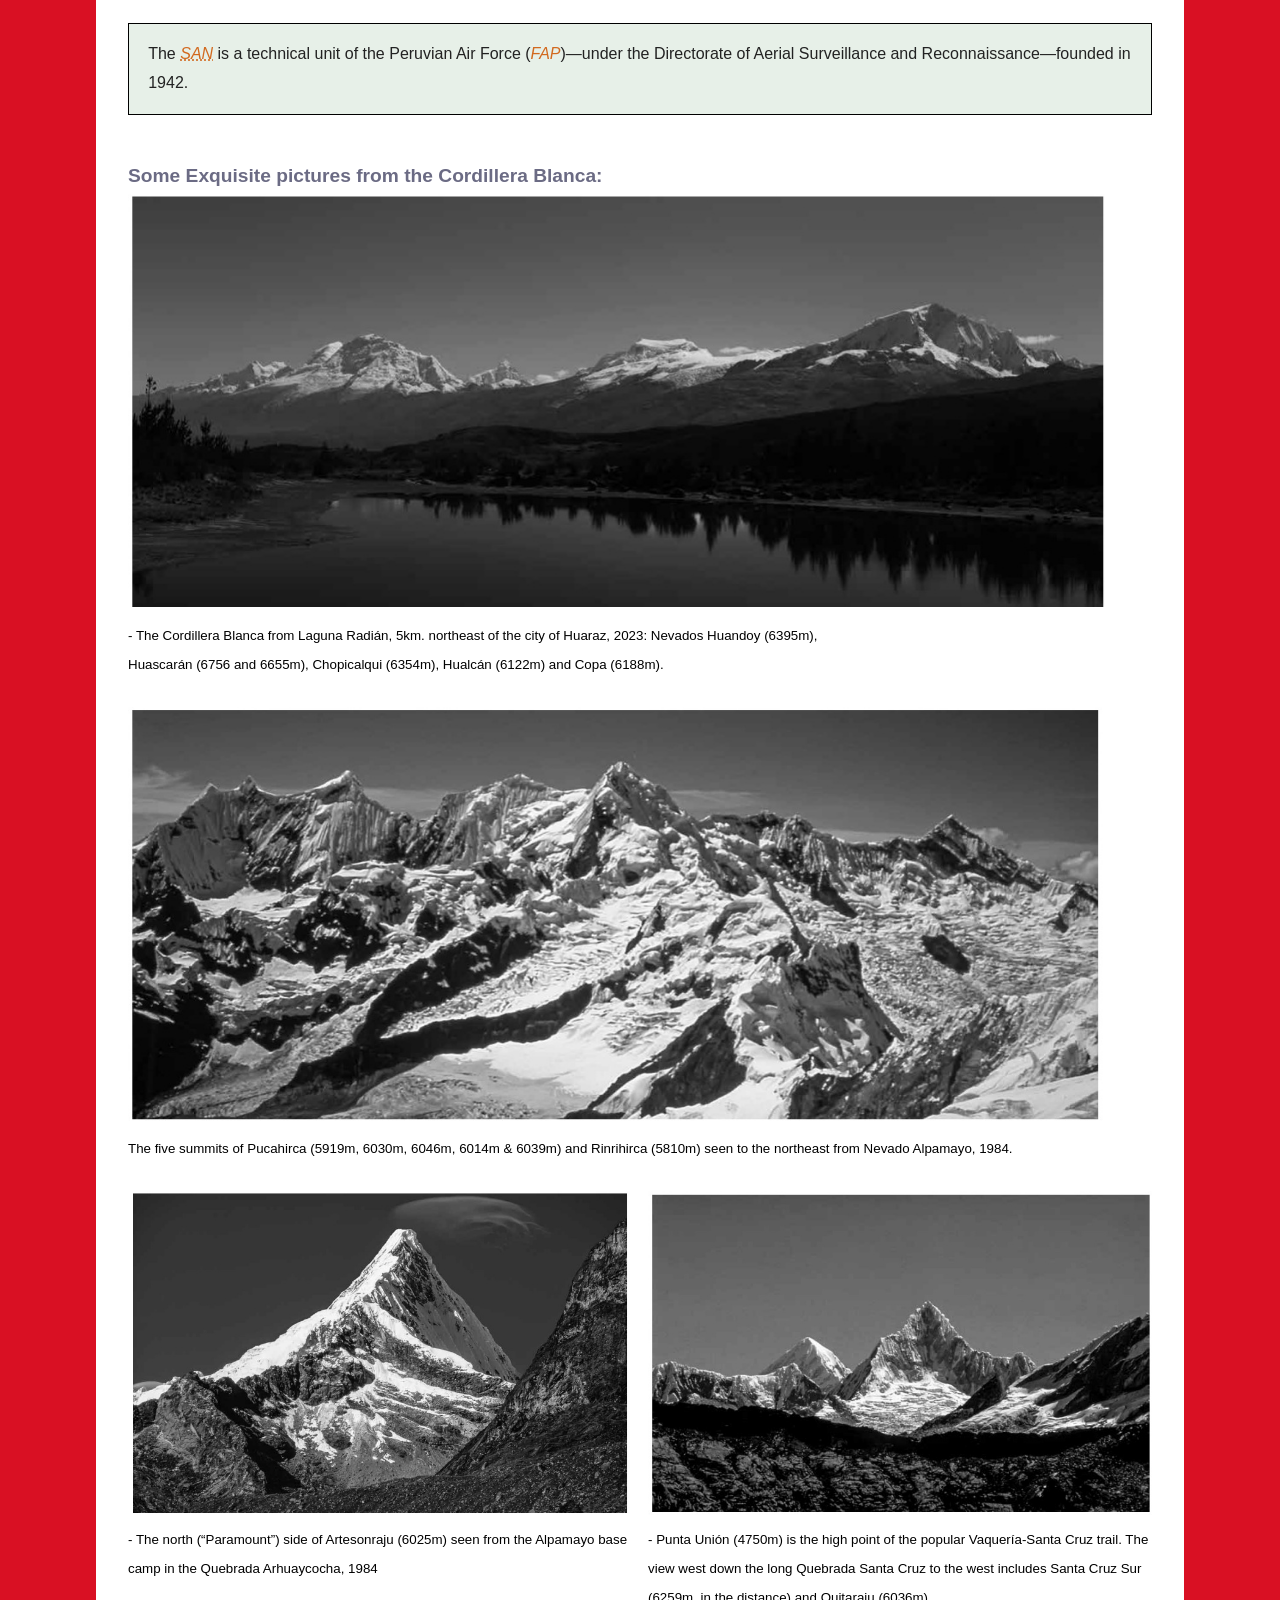
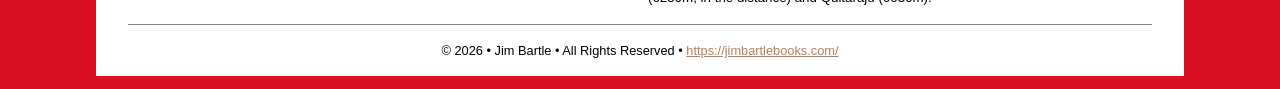
==== commit 92e2de8c: "More changes, pictures added." ====
--- a/docs/cordBlanca.html
+++ b/docs/cordBlanca.html
@@ -2,20 +2,21 @@
 <html lang="en">
   <head>
     <meta charset="utf-8" />
-    <title>Peru throught Jim Bartle's lens</title>
+    <title>Peru through Jim Bartle's lens</title>
     <link href="css/styles.css" rel="stylesheet" type="text/css" />
+    <link rel="alternate" hreflang="en" href="cordBlanca.html" />
   </head>
   <body>
     <header role="banner">
-      <h1>Peru throught Jim Bartle's lens</h1>
+      <h1>Peru through Jim Bartle's lens</h1>
       <h2>Mountains of the Cordillera Blanca</h2>
       <nav role="navigation">
       <ul>
         <li><a href="index.html" title="Peru and the works of Jim Bartle">Peru and the works of Jim Bartle </a></li>
         <li><a href="trails.html" title="Trails of the Cordillera Blanca and Huayhuash">Trails of the Cordillera Blanca and Huayhuash</a></li>
         <li><a href="ParqueNacionalHuascaran.html" title="Parque Nacional Huascaran">Parque Nacional Huascaran</a></li>
+        <li><a href="MachuPichu.html" title="Machu Pichu Historical Sanctuary">Machu Pichu Historical Sanctuary</a></li>
         <li><a href="CordilleraHuayhuash.html" title="Cordillera Huayhuash">Cordillera Huayhuash</a></li>
-        <li><a href="MachuPichu.html" title="Machu Pichu Historical Sanctuary">Machu Pichu Historical Sanctuary</a></li>
         <li><a href="PeruInImages.html" title="Peru in Images">Peru in Images</a></li>
         <li><a href="cordHuayhuash.html" title="Mountains of the Cordillera Huayhuash">Mountains of the Cordillera Huayhuash</a></li>
         <li><a href="cordBlanca.html" title="Mountains of the Cordillera Blanca">Mountains of the Cordillera Blanca</a></li>
@@ -105,6 +106,7 @@
                   width="597" 
                   height="384"
                   style="max-width: 100%; height: auto;"
+                  decoding="async"
                 />
                 <figcaption><small> - The north (“Paramount”) side of Artesonraju (6025m) seen from the Alpamayo base camp in the Quebrada Arhuaycocha, 1984</small></figcaption>
             </figure>
@@ -115,6 +117,7 @@
                   width="" 
                   height="384"
                   style="max-width: 100%; height: auto;"
+                  decoding="async"
                 />
                 <figcaption><small> - Punta Unión (4750m) is the high point of the popular Vaquería-Santa Cruz trail. The view west down the long Quebrada Santa Cruz to the west includes Santa Cruz Sur (6259m, in the distance) and Quitaraju (6036m).</small></figcaption>
               </figure>
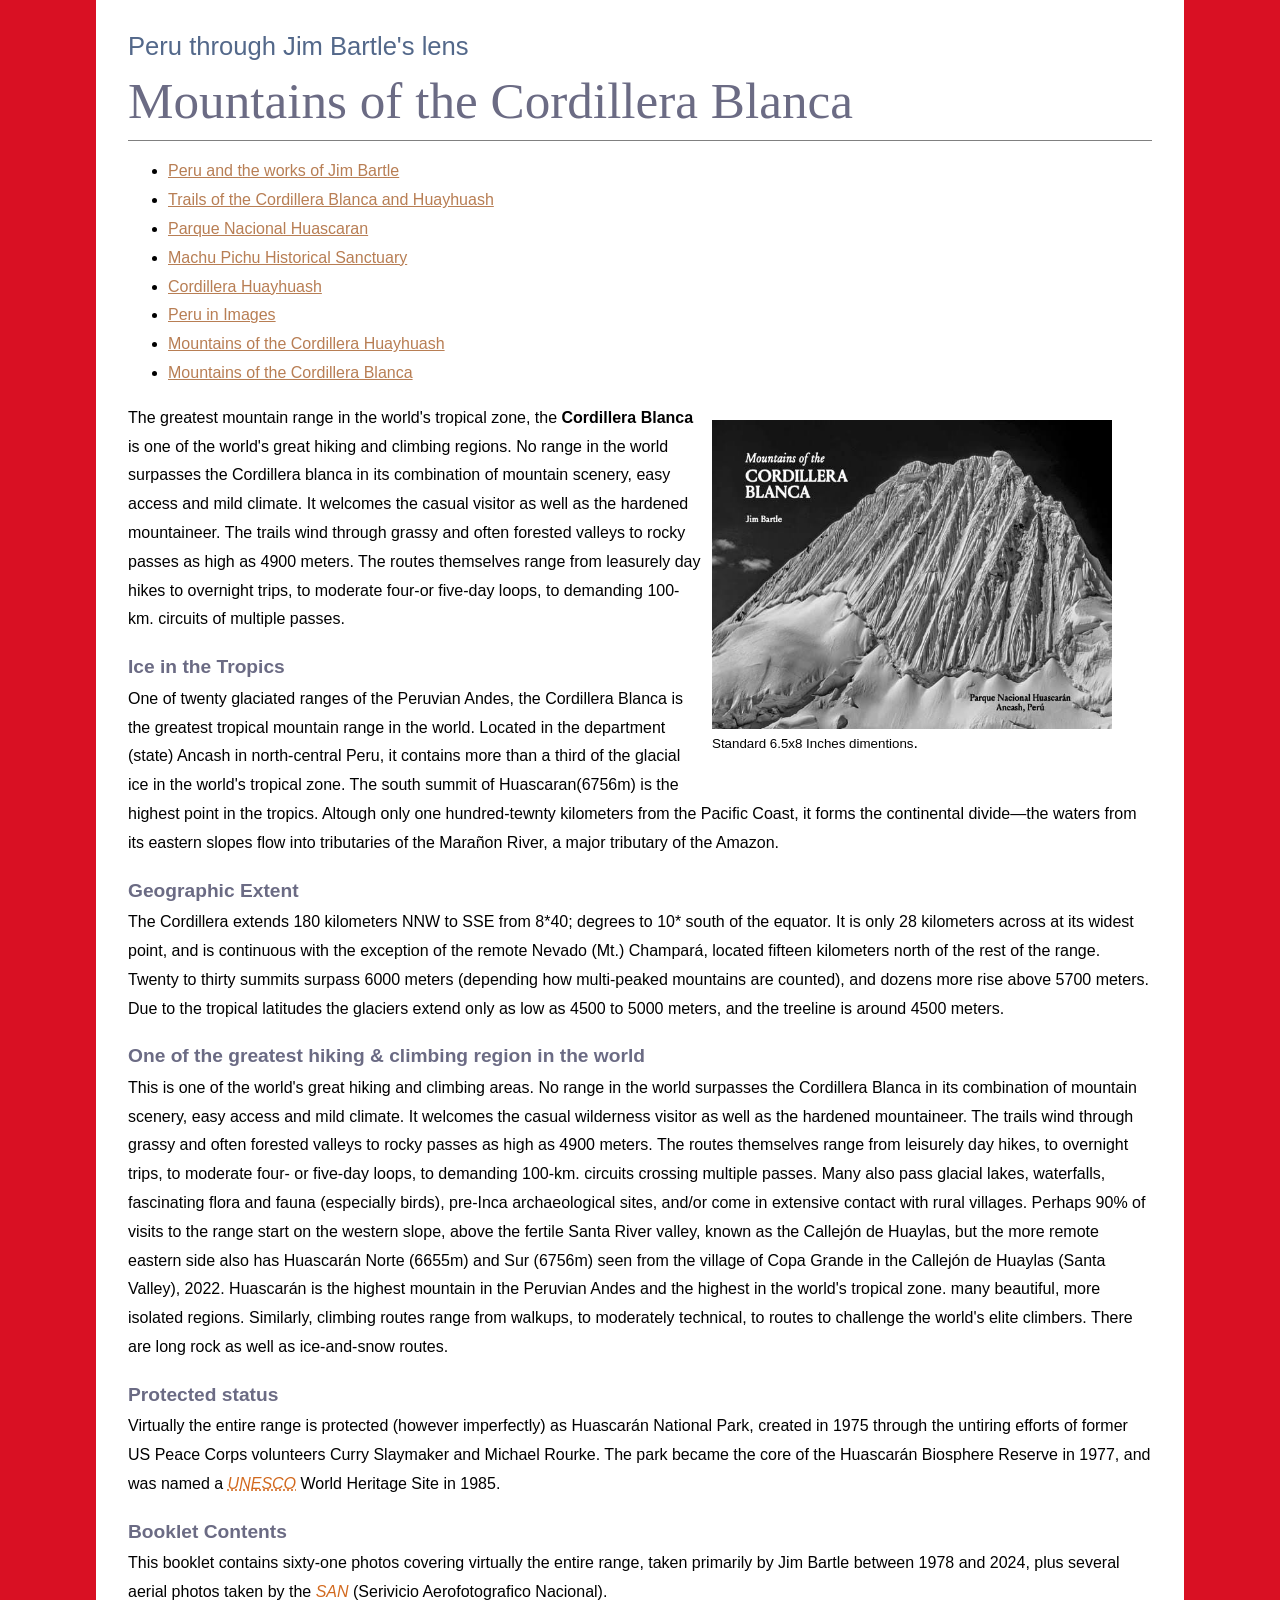
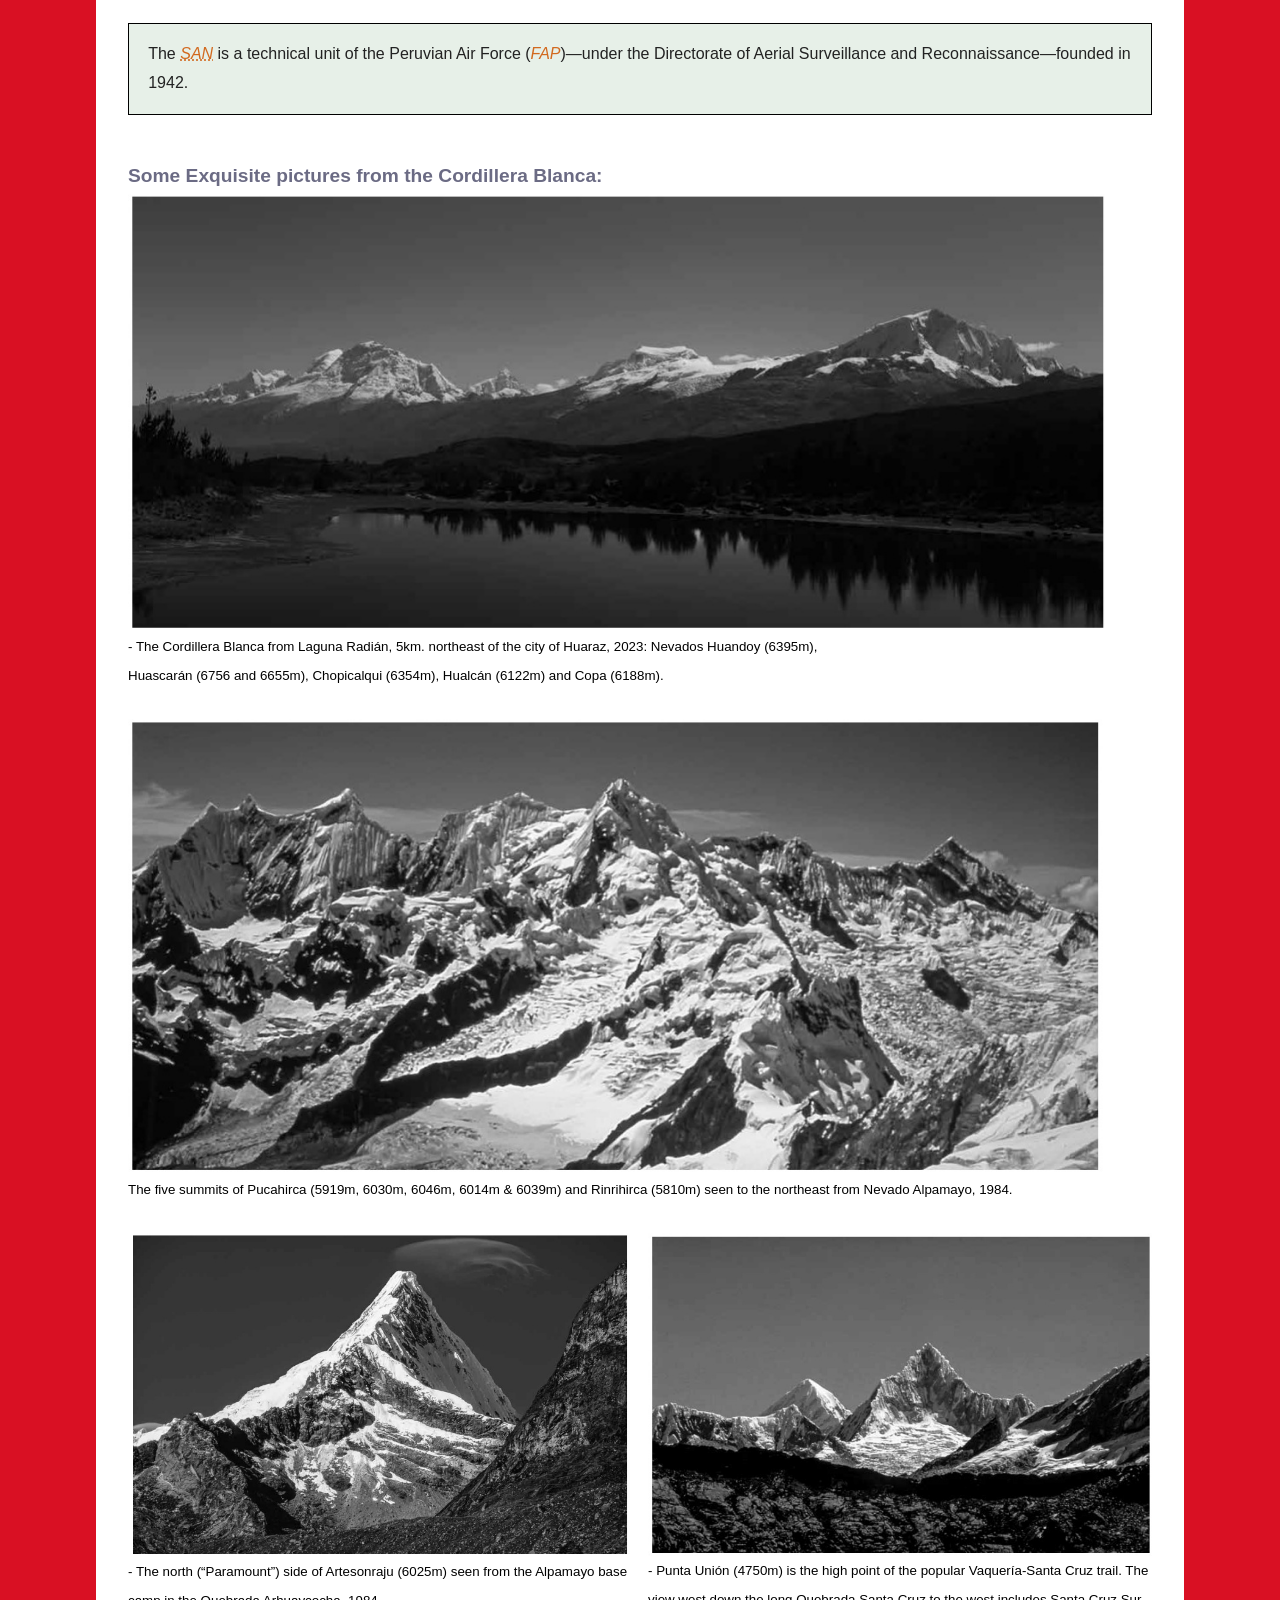
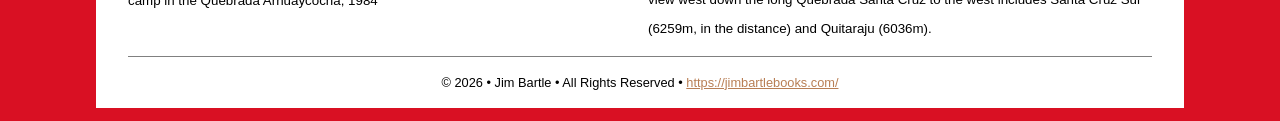
==== commit c89c2d10: "Picture resizing update" ====
--- a/docs/cordBlanca.html
+++ b/docs/cordBlanca.html
@@ -30,9 +30,11 @@
               <img
                 src="images/cordBlanca.jpg"
                 alt="Mountains of the Cordillera Blanca"
-                 width="400" 
-                 height="300"
+                width="400" 
+                height="300"
+                elementtiming="CordBlancaCover"
               />
+              <!-- the book covers are always the same size, unlike the picture of places. If the covers get too small they cant be read.-->
               <figcaption><small>Standard 6.5x8 Inches dimentions</small>.</figcaption>
           </figure>
           <p>
@@ -83,6 +85,7 @@
                   alt="The Cordillera Blanca from Laguna Radián, 5km."
                   width="977" 
                   height="417"
+                  elementtiming="CordBLagRadian"
                 />
                 <figcaption><small> - The Cordillera Blanca from Laguna Radián, 5km. northeast of the city of Huaraz, 2023: Nevados Huandoy (6395m),<br> Huascarán (6756 and 6655m), Chopicalqui (6354m), Hualcán (6122m) and Copa (6188m).</small></figcaption>
             </figure>
@@ -93,6 +96,7 @@
                   alt="The five summits of Pucahirca"
                   width="977" 
                   height="417"
+                  elementtiming="FiveSummits"
                 />
                 <figcaption><small>The five summits of Pucahirca (5919m, 6030m, 6046m, 6014m & 6039m) and Rinrihirca (5810m) seen to the northeast from Nevado Alpamayo, 1984. </small></figcaption>
             </figure>
@@ -107,6 +111,7 @@
                   height="384"
                   style="max-width: 100%; height: auto;"
                   decoding="async"
+                  elementtiming="Artesonraju"
                 />
                 <figcaption><small> - The north (“Paramount”) side of Artesonraju (6025m) seen from the Alpamayo base camp in the Quebrada Arhuaycocha, 1984</small></figcaption>
             </figure>
@@ -114,10 +119,11 @@
                 <img
                   src="images/Punta Union.jpg"
                   alt="Punta Unión (4750m)."
-                  width="" 
+                  width="597" 
                   height="384"
                   style="max-width: 100%; height: auto;"
                   decoding="async"
+                  elementtiming="PuntaUnion"
                 />
                 <figcaption><small> - Punta Unión (4750m) is the high point of the popular Vaquería-Santa Cruz trail. The view west down the long Quebrada Santa Cruz to the west includes Santa Cruz Sur (6259m, in the distance) and Quitaraju (6036m).</small></figcaption>
               </figure>
@@ -133,5 +139,21 @@
 
       <!-- 2026 • Jim Bartle • All Rights Reserved -->
     </footer>
+
+    
+    <script>
+      const observer = new PerformanceObserver((list) => {
+        for (const entry of list.getEntries()) {
+          console.log("Element:", entry.name);
+          console.log("Load time:", entry.startTime);
+        }
+      });
+
+      observer.observe({ type: "element", buffered: true });
+    </script>
+    <!-- This little bit before the end of the body is where the observer scrip is to be placed, as it needs to be placed AFTER the elements it needs to observe. Placing it at the bottom ensures that.
+    What the observer does is collect performance data. 
+    
+    -->
   </body>
 </html>
--- a/docs/css/styles.css
+++ b/docs/css/styles.css
@@ -1,6 +1,31 @@
 html, body {
 	background: #D91023; /* Peruvian flag red */
 	margin: 0;
+}
+img { /*so the images dont overflow when the website changes shape */
+	max-width: 100%;
+	height: auto;
+	display: block;
+}
+figure {
+	max-width: 100%;
+}
+.map-gallery {
+	display: flex;
+	flex-wrap: wrap;
+	align-items: flex-start;
+	gap: 1em;
+}
+.map-gallery figure {
+	flex: 1 1 300px;
+	min-width: 0;
+	margin: 0;
+	max-width: 500px;
+}
+.map-gallery img {
+	width: 100%;
+	height: auto;
+	display: block;
 }
 h1, h2, h3, h4, h5, h6, p {
 	margin: 0;
